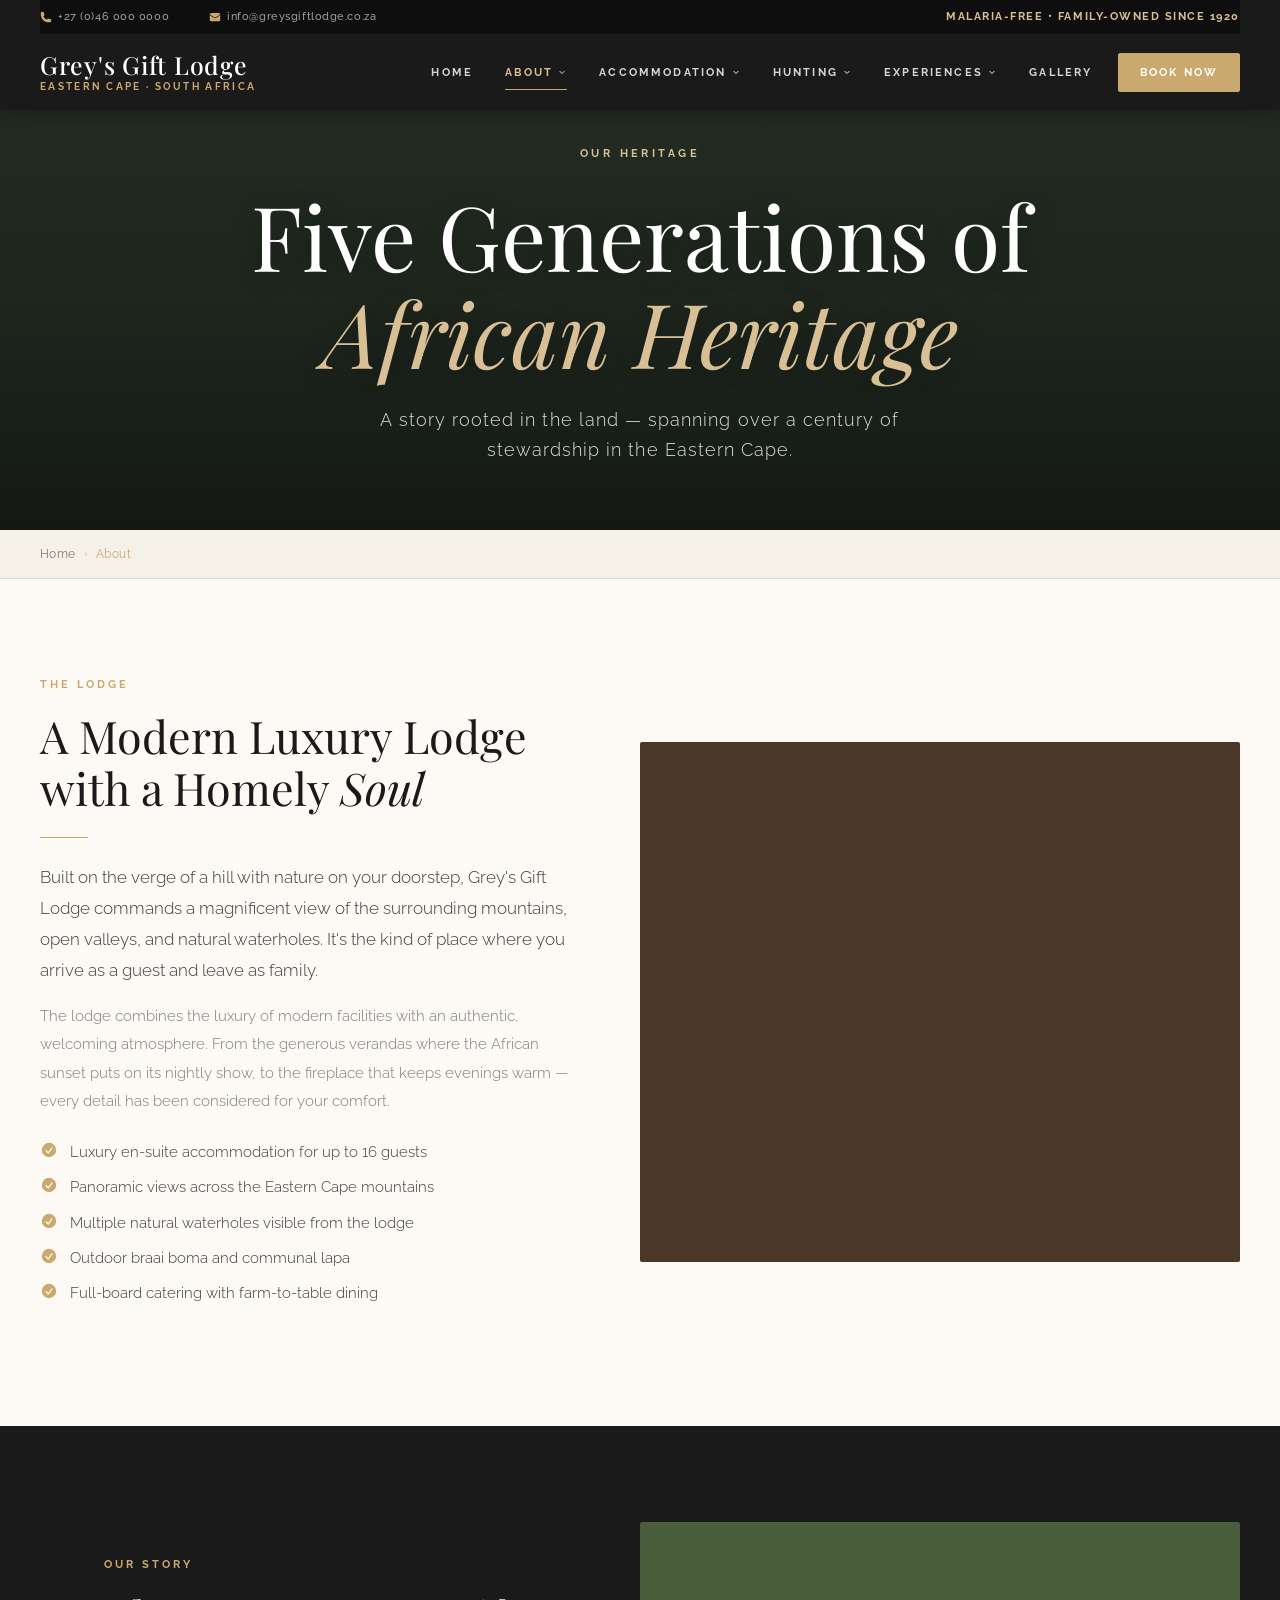
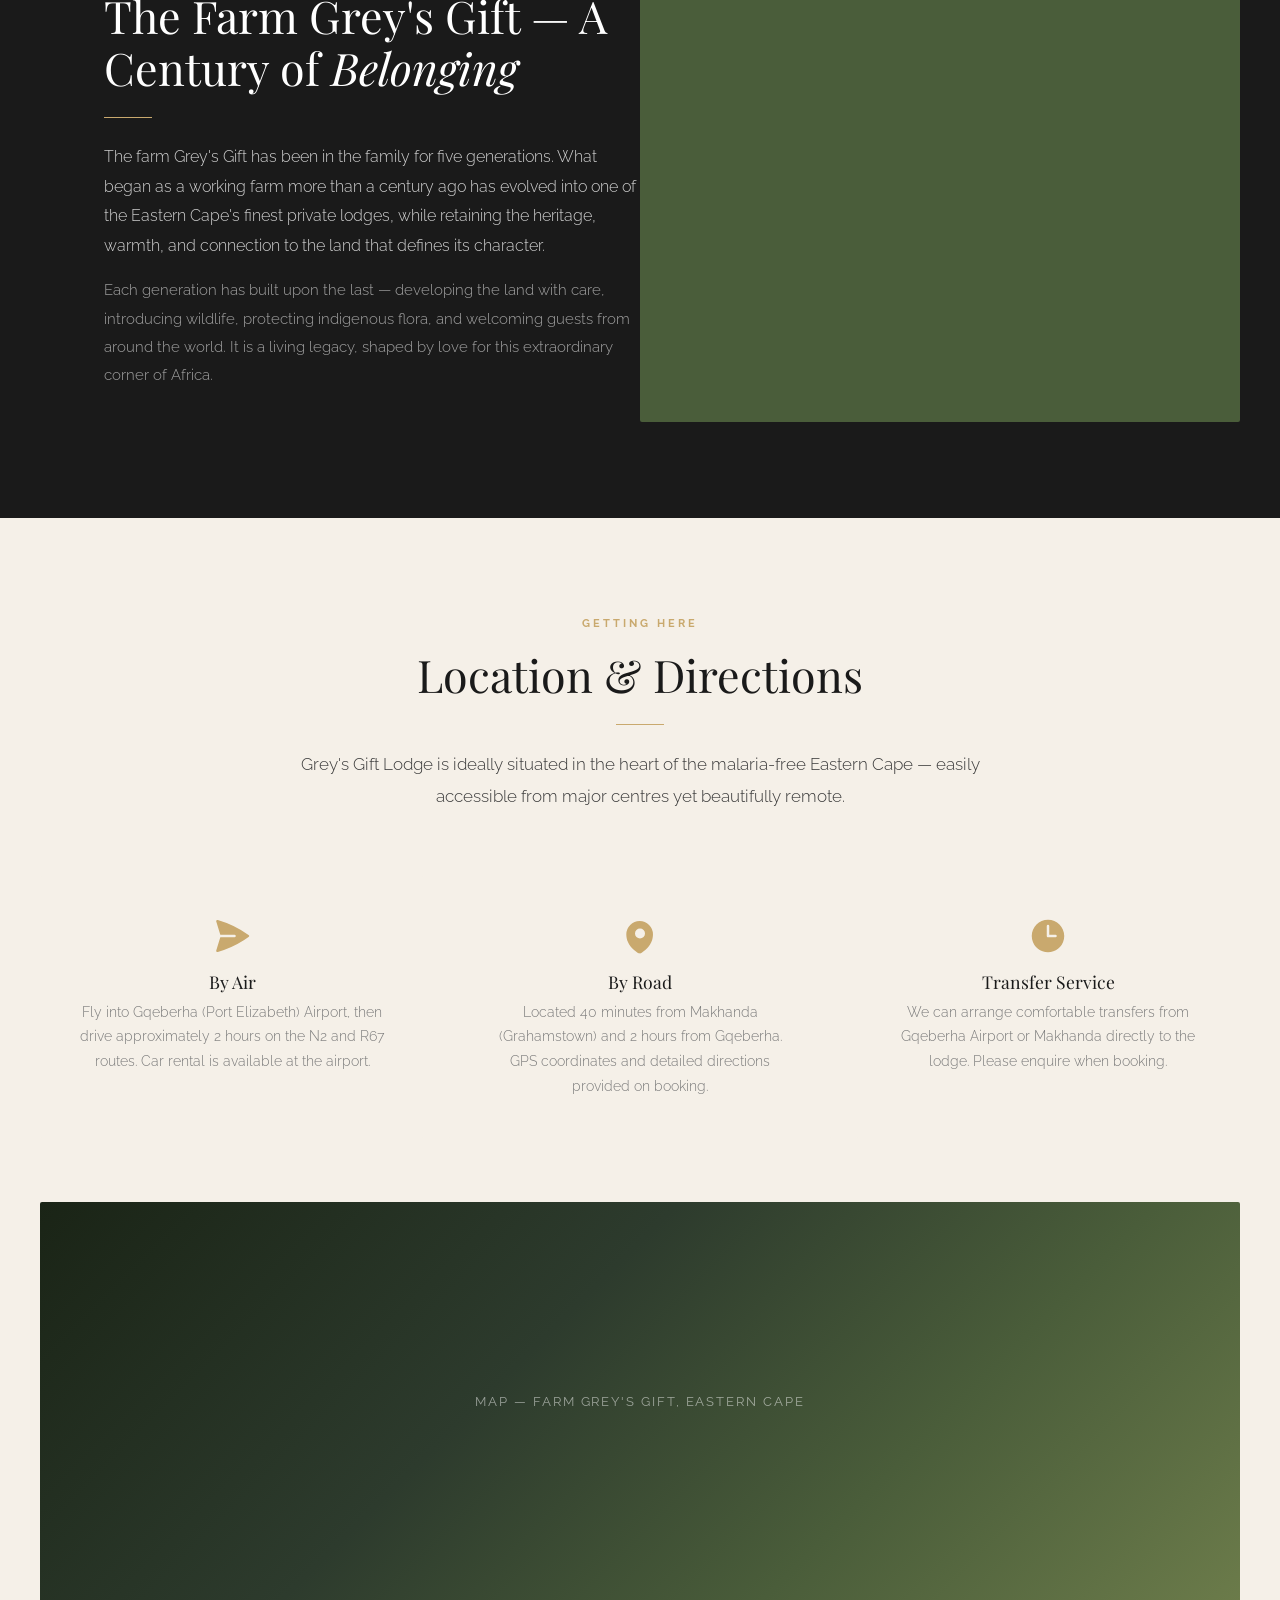
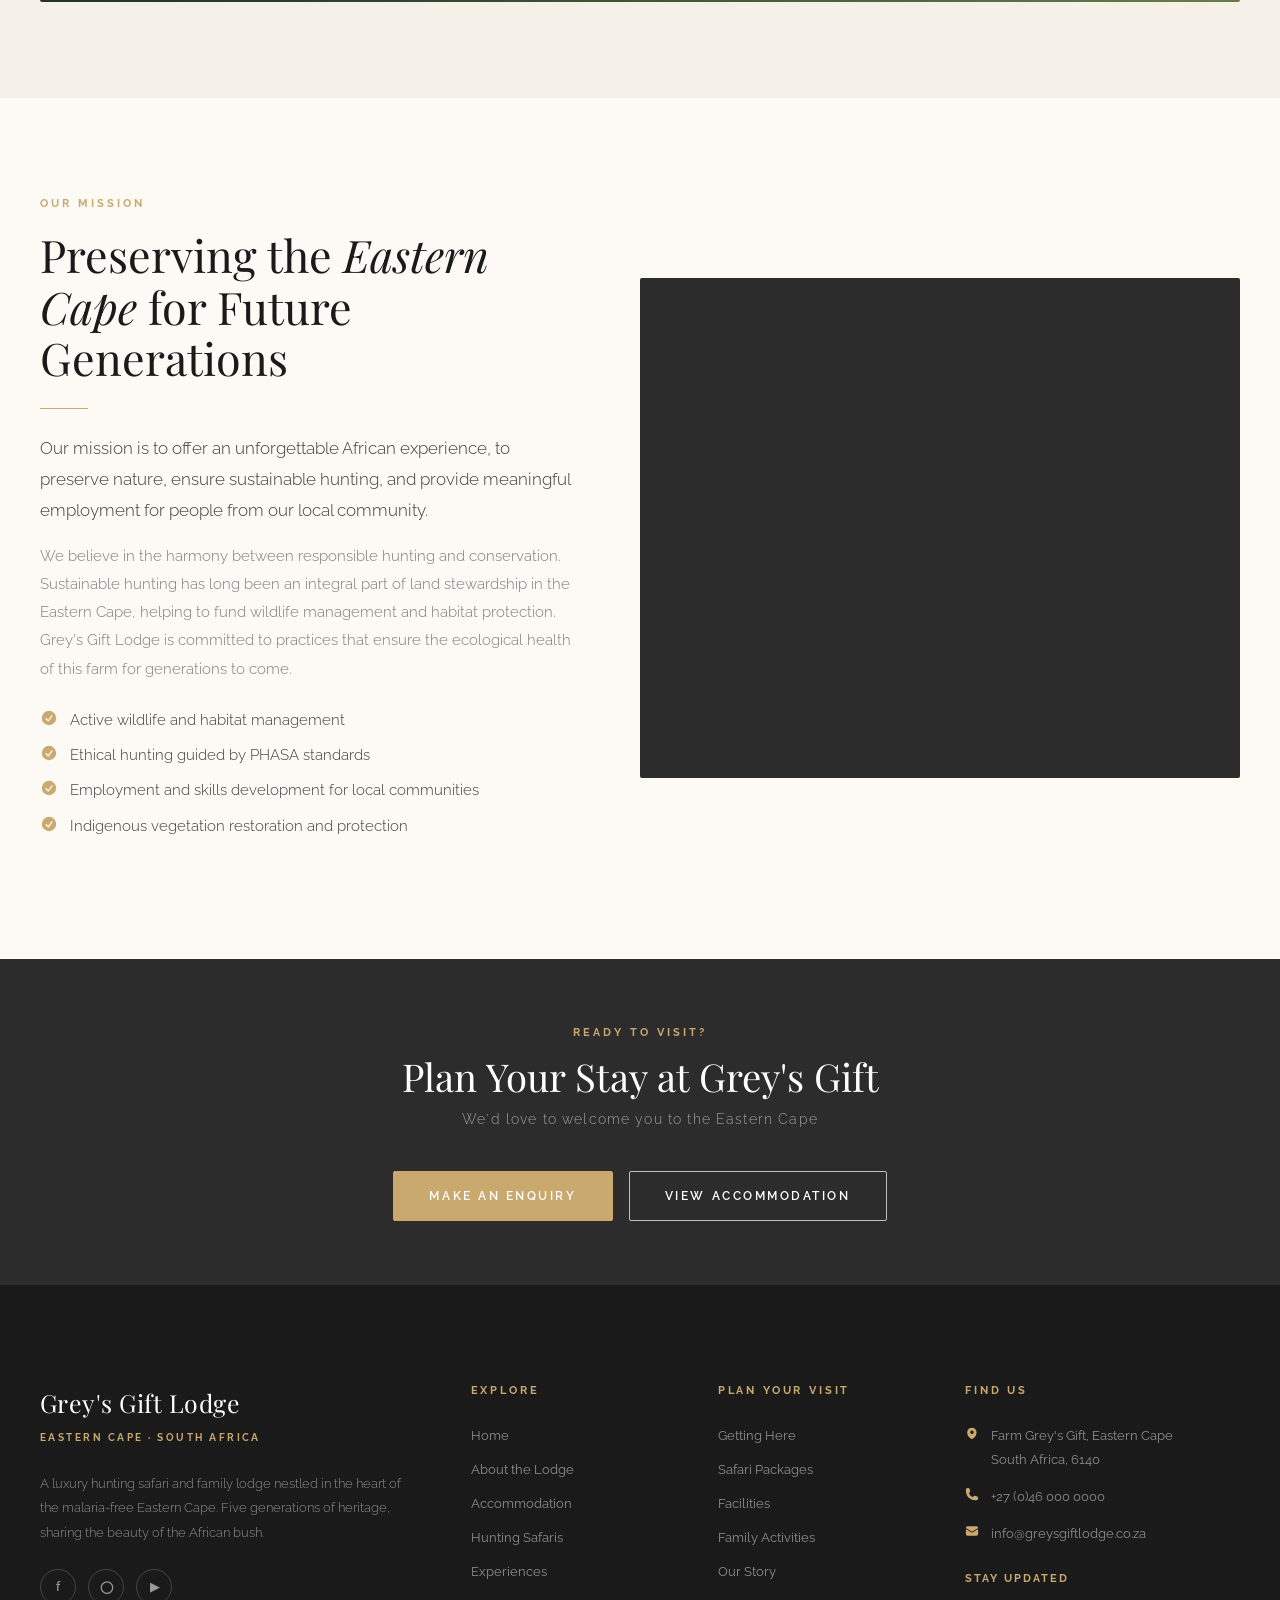
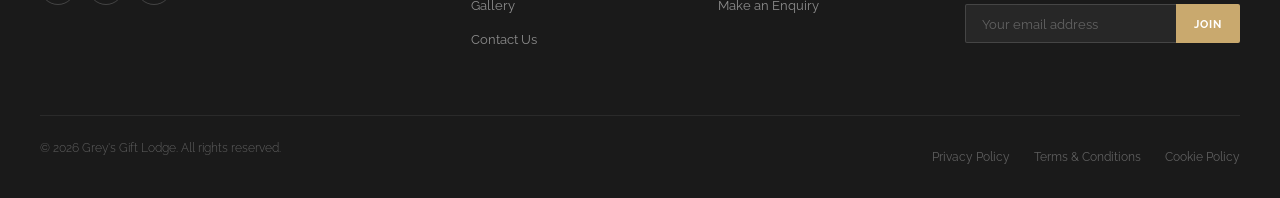
==== about.html @ cfd6aed4 "First commit" ====
<!DOCTYPE html>
<html lang="en">
<head>
  <meta charset="UTF-8" />
  <meta name="viewport" content="width=device-width, initial-scale=1.0" />
  <title>About — Grey's Gift Lodge | Eastern Cape, South Africa</title>
  <meta name="description" content="Discover the story of Grey's Gift Lodge — five generations of family heritage in the heart of the malaria-free Eastern Cape." />
  <link rel="stylesheet" href="css/style.css" />
  <link rel="stylesheet" href="css/navigation.css" />
</head>
<body>

  <header class="site-header site-header--solid" id="site-header">
    <div class="container">
      <div class="topbar">
        <div class="topbar__inner">
          <div class="topbar__left">
            <a href="tel:+27460000000" class="topbar__item">
              <svg xmlns="http://www.w3.org/2000/svg" viewBox="0 0 24 24" fill="currentColor"><path fill-rule="evenodd" d="M1.5 4.5a3 3 0 013-3h1.372c.86 0 1.61.586 1.819 1.42l1.105 4.423a1.875 1.875 0 01-.694 1.955l-1.293.97c-.135.101-.164.249-.126.352a11.285 11.285 0 006.697 6.697c.103.038.25.009.352-.126l.97-1.293a1.875 1.875 0 011.955-.694l4.423 1.105c.834.209 1.42.959 1.42 1.82V19.5a3 3 0 01-3 3h-2.25C8.552 22.5 1.5 15.448 1.5 6.75V4.5z" clip-rule="evenodd"/></svg>
              +27 (0)46 000 0000
            </a>
            <a href="mailto:info@greysgiftlodge.co.za" class="topbar__item">
              <svg xmlns="http://www.w3.org/2000/svg" viewBox="0 0 24 24" fill="currentColor"><path d="M1.5 8.67v8.58a3 3 0 003 3h15a3 3 0 003-3V8.67l-8.928 5.493a3 3 0 01-3.144 0L1.5 8.67z"/><path d="M22.5 6.908V6.75a3 3 0 00-3-3h-15a3 3 0 00-3 3v.158l9.714 5.978a1.5 1.5 0 001.572 0L22.5 6.908z"/></svg>
              info@greysgiftlodge.co.za
            </a>
          </div>
          <div class="topbar__right">Malaria-Free &bull; Family-Owned Since 1920</div>
        </div>
      </div>
      <div class="header-main">
        <a href="index.html" class="site-logo">
          <span class="site-logo__name">Grey's Gift Lodge</span>
          <span class="site-logo__tag">Eastern Cape · South Africa</span>
        </a>
        <nav class="primary-nav" aria-label="Main navigation">
          <div class="nav-item"><a href="index.html" class="nav-link">Home</a></div>
          <div class="nav-item nav-item--drop">
            <a href="about.html" class="nav-link is-active">About
              <svg class="nav-arrow" xmlns="http://www.w3.org/2000/svg" viewBox="0 0 20 20" fill="currentColor"><path fill-rule="evenodd" d="M5.22 8.22a.75.75 0 011.06 0L10 11.94l3.72-3.72a.75.75 0 111.06 1.06l-4.25 4.25a.75.75 0 01-1.06 0L5.22 9.28a.75.75 0 010-1.06z" clip-rule="evenodd"/></svg>
            </a>
            <div class="nav-drop">
              <a href="#the-lodge">The Lodge</a>
              <a href="#our-story">Our Story</a>
              <a href="#location">Location &amp; Getting Here</a>
              <a href="#mission">Our Mission</a>
            </div>
          </div>
          <div class="nav-item nav-item--drop">
            <a href="accommodation.html" class="nav-link">Accommodation
              <svg class="nav-arrow" xmlns="http://www.w3.org/2000/svg" viewBox="0 0 20 20" fill="currentColor"><path fill-rule="evenodd" d="M5.22 8.22a.75.75 0 011.06 0L10 11.94l3.72-3.72a.75.75 0 111.06 1.06l-4.25 4.25a.75.75 0 01-1.06 0L5.22 9.28a.75.75 0 010-1.06z" clip-rule="evenodd"/></svg>
            </a>
            <div class="nav-drop">
              <a href="accommodation.html#rooms">Lodge Rooms</a>
              <a href="accommodation.html#facilities">Facilities &amp; Amenities</a>
            </div>
          </div>
          <div class="nav-item nav-item--drop">
            <a href="hunting.html" class="nav-link">Hunting
              <svg class="nav-arrow" xmlns="http://www.w3.org/2000/svg" viewBox="0 0 20 20" fill="currentColor"><path fill-rule="evenodd" d="M5.22 8.22a.75.75 0 011.06 0L10 11.94l3.72-3.72a.75.75 0 111.06 1.06l-4.25 4.25a.75.75 0 01-1.06 0L5.22 9.28a.75.75 0 010-1.06z" clip-rule="evenodd"/></svg>
            </a>
            <div class="nav-drop">
              <a href="hunting.html#packages">Safari Packages</a>
              <a href="hunting.html#species">Game Species</a>
              <a href="hunting.html#ethics">Ethical Hunting</a>
            </div>
          </div>
          <div class="nav-item nav-item--drop">
            <a href="experiences.html" class="nav-link">Experiences
              <svg class="nav-arrow" xmlns="http://www.w3.org/2000/svg" viewBox="0 0 20 20" fill="currentColor"><path fill-rule="evenodd" d="M5.22 8.22a.75.75 0 011.06 0L10 11.94l3.72-3.72a.75.75 0 111.06 1.06l-4.25 4.25a.75.75 0 01-1.06 0L5.22 9.28a.75.75 0 010-1.06z" clip-rule="evenodd"/></svg>
            </a>
            <div class="nav-drop">
              <a href="experiences.html#wildlife">Nature &amp; Wildlife</a>
              <a href="experiences.html#family">Family Activities</a>
              <a href="experiences.html#photography">Photography</a>
              <a href="experiences.html#waterholes">Waterhole Watching</a>
            </div>
          </div>
          <div class="nav-item"><a href="gallery.html" class="nav-link">Gallery</a></div>
          <div class="nav-item"><a href="contact.html" class="nav-link nav-link--book">Book Now</a></div>
        </nav>
        <button class="menu-toggle" id="menu-toggle" aria-label="Open menu" aria-expanded="false" aria-controls="mobile-nav">
          <span class="menu-toggle__bar"></span>
          <span class="menu-toggle__bar"></span>
          <span class="menu-toggle__bar"></span>
        </button>
      </div>
    </div>
  </header>

  <div class="mobile-nav-backdrop" id="nav-backdrop" aria-hidden="true"></div>
  <nav class="mobile-nav" id="mobile-nav" aria-label="Mobile navigation">
    <div class="mobile-nav__item"><div class="mobile-nav__row"><a href="index.html" class="mobile-nav__link">Home</a></div></div>
    <div class="mobile-nav__item">
      <div class="mobile-nav__row"><a href="about.html" class="mobile-nav__link">About</a><button class="mobile-nav__expand" aria-label="Expand">+</button></div>
      <div class="mobile-nav__sub">
        <a href="#the-lodge" class="mobile-nav__sub-link">The Lodge</a>
        <a href="#our-story" class="mobile-nav__sub-link">Our Story</a>
        <a href="#location" class="mobile-nav__sub-link">Location &amp; Getting Here</a>
        <a href="#mission" class="mobile-nav__sub-link">Our Mission</a>
      </div>
    </div>
    <div class="mobile-nav__item">
      <div class="mobile-nav__row"><a href="accommodation.html" class="mobile-nav__link">Accommodation</a><button class="mobile-nav__expand" aria-label="Expand">+</button></div>
      <div class="mobile-nav__sub">
        <a href="accommodation.html#rooms" class="mobile-nav__sub-link">Lodge Rooms</a>
        <a href="accommodation.html#facilities" class="mobile-nav__sub-link">Facilities &amp; Amenities</a>
      </div>
    </div>
    <div class="mobile-nav__item">
      <div class="mobile-nav__row"><a href="hunting.html" class="mobile-nav__link">Hunting</a><button class="mobile-nav__expand" aria-label="Expand">+</button></div>
      <div class="mobile-nav__sub">
        <a href="hunting.html#packages" class="mobile-nav__sub-link">Safari Packages</a>
        <a href="hunting.html#species" class="mobile-nav__sub-link">Game Species</a>
      </div>
    </div>
    <div class="mobile-nav__item">
      <div class="mobile-nav__row"><a href="experiences.html" class="mobile-nav__link">Experiences</a><button class="mobile-nav__expand" aria-label="Expand">+</button></div>
      <div class="mobile-nav__sub">
        <a href="experiences.html#wildlife" class="mobile-nav__sub-link">Nature &amp; Wildlife</a>
        <a href="experiences.html#family" class="mobile-nav__sub-link">Family Activities</a>
        <a href="experiences.html#photography" class="mobile-nav__sub-link">Photography</a>
      </div>
    </div>
    <div class="mobile-nav__item"><div class="mobile-nav__row"><a href="gallery.html" class="mobile-nav__link">Gallery</a></div></div>
    <a href="contact.html" class="mobile-nav__book">Book Your Safari</a>
  </nav>

  <!-- ═══ PAGE HERO ═══ -->
  <div class="page-hero">
    <section class="hero hero-about hero--short" aria-label="About Grey's Gift Lodge">
      <div class="hero__bg"></div>
      <div class="hero__overlay"></div>
      <div class="hero__content">
        <span class="hero__label">Our Heritage</span>
        <h1 class="hero__title">Five Generations of<br><em>African Heritage</em></h1>
        <p class="hero__subtitle">A story rooted in the land — spanning over a century of stewardship in the Eastern Cape.</p>
      </div>
    </section>
  </div>

  <!-- Breadcrumb -->
  <div class="breadcrumb">
    <div class="container">
      <ol class="breadcrumb__list">
        <li class="breadcrumb__item"><a href="index.html">Home</a></li>
        <li class="breadcrumb__sep">›</li>
        <li class="breadcrumb__item breadcrumb__item--current">About</li>
      </ol>
    </div>
  </div>

  <!-- ═══ THE LODGE ═══ -->
  <section class="section" id="the-lodge">
    <div class="container">
      <div class="split" style="gap:0;align-items:center;">
        <div style="padding-right:var(--space-xl);">
          <span class="section__label">The Lodge</span>
          <h2 class="section__title">A Modern Luxury Lodge with a Homely <em style="font-style:italic;">Soul</em></h2>
          <div class="section__divider"></div>
          <p class="section__intro">
            Built on the verge of a hill with nature on your doorstep, Grey's Gift Lodge commands a magnificent view of the surrounding mountains, open valleys, and natural waterholes. It's the kind of place where you arrive as a guest and leave as family.
          </p>
          <p style="font-size:0.95rem;font-weight:300;line-height:1.85;color:var(--color-text-light);margin-top:1rem;">
            The lodge combines the luxury of modern facilities with an authentic, welcoming atmosphere. From the generous verandas where the African sunset puts on its nightly show, to the fireplace that keeps evenings warm — every detail has been considered for your comfort.
          </p>
          <ul class="check-list" style="margin-top:1.5rem;">
            <li>Luxury en-suite accommodation for up to 16 guests</li>
            <li>Panoramic views across the Eastern Cape mountains</li>
            <li>Multiple natural waterholes visible from the lodge</li>
            <li>Outdoor braai boma and communal lapa</li>
            <li>Full-board catering with farm-to-table dining</li>
          </ul>
        </div>
        <div>
          <div class="img-ph--brown" style="height:520px;border-radius:2px;"></div>
        </div>
      </div>
    </div>
  </section>

  <!-- ═══ OUR STORY ═══ -->
  <section class="section section--dark" id="our-story">
    <div class="container">
      <div class="split split--reverse" style="align-items:center;">
        <div>
          <div class="img-ph" style="height:500px;border-radius:2px;"></div>
        </div>
        <div style="padding-left:var(--space-xl);">
          <span class="section__label">Our Story</span>
          <h2 class="section__title" style="color:#fff;">The Farm Grey's Gift — A Century of <em style="font-style:italic;">Belonging</em></h2>
          <div class="section__divider"></div>
          <p style="font-size:1rem;font-weight:300;line-height:1.85;color:rgba(255,255,255,0.8);">
            The farm Grey's Gift has been in the family for five generations. What began as a working farm more than a century ago has evolved into one of the Eastern Cape's finest private lodges, while retaining the heritage, warmth, and connection to the land that defines its character.
          </p>
          <p style="font-size:0.95rem;font-weight:300;line-height:1.85;color:rgba(255,255,255,0.6);margin-top:1rem;">
            Each generation has built upon the last — developing the land with care, introducing wildlife, protecting indigenous flora, and welcoming guests from around the world. It is a living legacy, shaped by love for this extraordinary corner of Africa.
          </p>
        </div>
      </div>
    </div>
  </section>

  <!-- ═══ LOCATION ═══ -->
  <section class="section section--cream" id="location">
    <div class="container">
      <div style="text-align:center;margin-bottom:var(--space-xl);">
        <span class="section__label">Getting Here</span>
        <h2 class="section__title section__title--center">Location &amp; Directions</h2>
        <div class="section__divider section__divider--center"></div>
        <p class="section__intro section__intro--center">
          Grey's Gift Lodge is ideally situated in the heart of the malaria-free Eastern Cape — easily accessible from major centres yet beautifully remote.
        </p>
      </div>

      <div class="info-cards" style="grid-template-columns:repeat(3,1fr);">
        <div class="info-card">
          <div class="info-card__icon">
            <svg xmlns="http://www.w3.org/2000/svg" viewBox="0 0 24 24" fill="currentColor"><path d="M3.478 2.405a.75.75 0 00-.926.94l2.432 7.905H13.5a.75.75 0 010 1.5H4.984l-2.432 7.905a.75.75 0 00.926.94 60.519 60.519 0 0018.445-8.986.75.75 0 000-1.218A60.517 60.517 0 003.478 2.405z"/></svg>
          </div>
          <h3 class="info-card__title">By Air</h3>
          <p class="info-card__text">Fly into Gqeberha (Port Elizabeth) Airport, then drive approximately 2 hours on the N2 and R67 routes. Car rental is available at the airport.</p>
        </div>
        <div class="info-card">
          <div class="info-card__icon">
            <svg xmlns="http://www.w3.org/2000/svg" viewBox="0 0 24 24" fill="currentColor"><path fill-rule="evenodd" d="M11.54 22.351l.07.04.028.016a.76.76 0 00.723 0l.028-.015.071-.041a16.975 16.975 0 001.144-.742 19.58 19.58 0 002.683-2.282c1.944-2.013 3.5-4.661 3.5-8.327a8 8 0 10-16 0c0 3.666 1.556 6.314 3.5 8.327a19.58 19.58 0 002.683 2.282 16.975 16.975 0 001.144.742zM12 13.5a3 3 0 100-6 3 3 0 000 6z" clip-rule="evenodd"/></svg>
          </div>
          <h3 class="info-card__title">By Road</h3>
          <p class="info-card__text">Located 40 minutes from Makhanda (Grahamstown) and 2 hours from Gqeberha. GPS coordinates and detailed directions provided on booking.</p>
        </div>
        <div class="info-card">
          <div class="info-card__icon">
            <svg xmlns="http://www.w3.org/2000/svg" viewBox="0 0 24 24" fill="currentColor"><path fill-rule="evenodd" d="M12 2.25c-5.385 0-9.75 4.365-9.75 9.75s4.365 9.75 9.75 9.75 9.75-4.365 9.75-9.75S17.385 2.25 12 2.25zM12.75 6a.75.75 0 00-1.5 0v6c0 .414.336.75.75.75h4.5a.75.75 0 000-1.5h-3.75V6z" clip-rule="evenodd"/></svg>
          </div>
          <h3 class="info-card__title">Transfer Service</h3>
          <p class="info-card__text">We can arrange comfortable transfers from Gqeberha Airport or Makhanda directly to the lodge. Please enquire when booking.</p>
        </div>
      </div>

      <div class="map-placeholder" style="margin-top:var(--space-xl);">
        <span>Map — Farm Grey's Gift, Eastern Cape</span>
      </div>
    </div>
  </section>

  <!-- ═══ MISSION ═══ -->
  <section class="section" id="mission">
    <div class="container">
      <div class="split" style="align-items:center;">
        <div style="padding-right:var(--space-xl);">
          <span class="section__label">Our Mission</span>
          <h2 class="section__title">Preserving the <em style="font-style:italic;">Eastern Cape</em> for Future Generations</h2>
          <div class="section__divider"></div>
          <p class="section__intro">
            Our mission is to offer an unforgettable African experience, to preserve nature, ensure sustainable hunting, and provide meaningful employment for people from our local community.
          </p>
          <p style="font-size:0.95rem;line-height:1.85;color:var(--color-text-light);margin-top:1rem;">
            We believe in the harmony between responsible hunting and conservation. Sustainable hunting has long been an integral part of land stewardship in the Eastern Cape, helping to fund wildlife management and habitat protection. Grey's Gift Lodge is committed to practices that ensure the ecological health of this farm for generations to come.
          </p>
          <ul class="check-list" style="margin-top:1.5rem;">
            <li>Active wildlife and habitat management</li>
            <li>Ethical hunting guided by PHASA standards</li>
            <li>Employment and skills development for local communities</li>
            <li>Indigenous vegetation restoration and protection</li>
          </ul>
        </div>
        <div>
          <div class="img-ph--dark" style="height:500px;border-radius:2px;"></div>
        </div>
      </div>
    </div>
  </section>

  <!-- ═══ BOOKING CTA ═══ -->
  <div class="booking-banner">
    <div class="container">
      <span class="booking-banner__label">Ready to Visit?</span>
      <h2 class="booking-banner__title">Plan Your Stay at Grey's Gift</h2>
      <p class="booking-banner__sub">We'd love to welcome you to the Eastern Cape</p>
      <div style="margin-top:2rem;display:flex;gap:1rem;justify-content:center;flex-wrap:wrap;">
        <a href="contact.html" class="btn btn--primary">Make an Enquiry</a>
        <a href="accommodation.html" class="btn btn--outline">View Accommodation</a>
      </div>
    </div>
  </div>

  <!-- ═══ FOOTER ═══ -->
  <footer class="footer">
    <div class="container">
      <div class="footer__grid">
        <div>
          <span class="footer__logo-name">Grey's Gift Lodge</span>
          <span class="footer__logo-tag">Eastern Cape · South Africa</span>
          <p class="footer__desc">A luxury hunting safari and family lodge nestled in the heart of the malaria-free Eastern Cape. Five generations of heritage, sharing the beauty of the African bush.</p>
          <div class="footer__social">
            <a href="https://www.facebook.com/greysgiftlodge/" class="footer__social-btn" aria-label="Facebook" target="_blank" rel="noopener noreferrer">f</a>
            <a href="https://www.instagram.com/greysgiftlodge/" class="footer__social-btn" aria-label="Instagram" target="_blank" rel="noopener noreferrer">&#9711;</a>
            <a href="https://www.youtube.com/channel/UCYD1MvRiYoMQzRl5iA0lKMA" class="footer__social-btn" aria-label="YouTube" target="_blank" rel="noopener noreferrer">&#9654;</a>
          </div>
        </div>
        <div>
          <span class="footer__col-title">Explore</span>
          <div class="footer__links">
            <a href="index.html">Home</a>
            <a href="about.html">About the Lodge</a>
            <a href="accommodation.html">Accommodation</a>
            <a href="hunting.html">Hunting Safaris</a>
            <a href="experiences.html">Experiences</a>
            <a href="gallery.html">Gallery</a>
            <a href="contact.html">Contact Us</a>
          </div>
        </div>
        <div>
          <span class="footer__col-title">Plan Your Visit</span>
          <div class="footer__links">
            <a href="#location">Getting Here</a>
            <a href="hunting.html#packages">Safari Packages</a>
            <a href="accommodation.html#facilities">Facilities</a>
            <a href="experiences.html#family">Family Activities</a>
            <a href="#our-story">Our Story</a>
            <a href="contact.html">Make an Enquiry</a>
          </div>
        </div>
        <div>
          <span class="footer__col-title">Find Us</span>
          <div class="footer__contact-row">
            <svg xmlns="http://www.w3.org/2000/svg" viewBox="0 0 24 24" fill="currentColor"><path fill-rule="evenodd" d="M11.54 22.351l.07.04.028.016a.76.76 0 00.723 0l.028-.015.071-.041a16.975 16.975 0 001.144-.742 19.58 19.58 0 002.683-2.282c1.944-2.013 3.5-4.661 3.5-8.327a8 8 0 10-16 0c0 3.666 1.556 6.314 3.5 8.327a19.58 19.58 0 002.683 2.282 16.975 16.975 0 001.144.742zM12 13.5a3 3 0 100-6 3 3 0 000 6z" clip-rule="evenodd"/></svg>
            <span>Farm Grey's Gift, Eastern Cape<br>South Africa, 6140</span>
          </div>
          <div class="footer__contact-row">
            <svg xmlns="http://www.w3.org/2000/svg" viewBox="0 0 24 24" fill="currentColor"><path fill-rule="evenodd" d="M1.5 4.5a3 3 0 013-3h1.372c.86 0 1.61.586 1.819 1.42l1.105 4.423a1.875 1.875 0 01-.694 1.955l-1.293.97c-.135.101-.164.249-.126.352a11.285 11.285 0 006.697 6.697c.103.038.25.009.352-.126l.97-1.293a1.875 1.875 0 011.955-.694l4.423 1.105c.834.209 1.42.959 1.42 1.82V19.5a3 3 0 01-3 3h-2.25C8.552 22.5 1.5 15.448 1.5 6.75V4.5z" clip-rule="evenodd"/></svg>
            <a href="tel:+27460000000">+27 (0)46 000 0000</a>
          </div>
          <div class="footer__contact-row">
            <svg xmlns="http://www.w3.org/2000/svg" viewBox="0 0 24 24" fill="currentColor"><path d="M1.5 8.67v8.58a3 3 0 003 3h15a3 3 0 003-3V8.67l-8.928 5.493a3 3 0 01-3.144 0L1.5 8.67z"/><path d="M22.5 6.908V6.75a3 3 0 00-3-3h-15a3 3 0 00-3 3v.158l9.714 5.978a1.5 1.5 0 001.572 0L22.5 6.908z"/></svg>
            <a href="mailto:info@greysgiftlodge.co.za">info@greysgiftlodge.co.za</a>
          </div>
          <span style="font-size:0.68rem;font-weight:700;letter-spacing:0.18em;text-transform:uppercase;color:var(--color-gold);display:block;margin-top:1.5rem;margin-bottom:0.5rem;">Stay Updated</span>
          <form class="footer__newsletter-form">
            <input type="email" class="footer__nl-input" placeholder="Your email address" aria-label="Newsletter email" />
            <button type="submit" class="footer__nl-btn">Join</button>
          </form>
        </div>
      </div>
      <div class="footer__bottom">
        <p class="footer__copy">&copy; 2026 Grey's Gift Lodge. All rights reserved.</p>
        <div class="footer__legal">
          <a href="#">Privacy Policy</a>
          <a href="#">Terms &amp; Conditions</a>
          <a href="#">Cookie Policy</a>
        </div>
      </div>
    </div>
  </footer>

  <script src="js/main.js"></script>
</body>
</html>
---- css/style.css ----
/* ============================================================
   GREY'S GIFT LODGE — Main Stylesheet
   Aesthetic inspired by Shamwari Private Game Reserve
   ============================================================ */

@import url('https://fonts.googleapis.com/css2?family=Playfair+Display:ital,wght@0,400;0,500;0,600;0,700;1,400;1,500&family=Raleway:wght@300;400;500;600;700&display=swap');

/* ── CSS Variables ─────────────────────────────────────────── */
:root {
  /* Colour Palette */
  --color-dark:          #1A1A1A;
  --color-charcoal:      #2C2C2C;
  --color-gold:          #C9A96E;
  --color-gold-light:    #D9BF96;
  --color-gold-dark:     #A0804A;
  --color-cream:         #F5F0E8;
  --color-warm-white:    #FDFAF6;
  --color-brown:         #4A3728;
  --color-brown-light:   #7A6552;
  --color-text:          #3A3A3A;
  --color-text-light:    #7A7A7A;
  --color-text-muted:    #ABABAB;
  --color-border:        #E0D8CE;
  --color-border-dark:   #C8BDB0;
  --color-green-dark:    #2D3B2D;
  --color-green-mid:     #4A5D3A;

  /* Typography */
  --font-heading: 'Playfair Display', Georgia, 'Times New Roman', serif;
  --font-body:    'Raleway', 'Helvetica Neue', Arial, sans-serif;

  /* Spacing */
  --space-xs:  0.5rem;
  --space-sm:  1rem;
  --space-md:  1.5rem;
  --space-lg:  2.5rem;
  --space-xl:  4rem;
  --space-2xl: 6rem;
  --space-3xl: 9rem;

  /* Layout */
  --container-max:    1320px;
  --container-narrow: 860px;

  /* Effects */
  --transition:      all 0.3s ease;
  --transition-slow: all 0.55s ease;
  --shadow-sm:       0 2px 10px rgba(0,0,0,0.05);
  --shadow:          0 4px 22px rgba(0,0,0,0.09);
  --shadow-lg:       0 8px 40px rgba(0,0,0,0.13);
  --shadow-hover:    0 14px 55px rgba(0,0,0,0.18);
  --radius:          2px;
}

/* ── Reset & Base ───────────────────────────────────────────── */
*, *::before, *::after { box-sizing: border-box; margin: 0; padding: 0; }

html { scroll-behavior: smooth; font-size: 16px; }

body {
  font-family: var(--font-body);
  color: var(--color-text);
  background-color: var(--color-warm-white);
  line-height: 1.75;
  overflow-x: hidden;
}

h1, h2, h3, h4, h5, h6 {
  font-family: var(--font-heading);
  color: var(--color-dark);
  line-height: 1.15;
  font-weight: 400;
}

h1 { font-size: clamp(2.2rem, 5vw, 4rem); }
h2 { font-size: clamp(1.8rem, 3.5vw, 2.8rem); }
h3 { font-size: clamp(1.25rem, 2.5vw, 1.75rem); }
h4 { font-size: 1.15rem; }

p { margin-bottom: var(--space-sm); color: var(--color-text); font-weight: 300; }
p:last-child { margin-bottom: 0; }

a { color: inherit; text-decoration: none; transition: var(--transition); }
img { max-width: 100%; height: auto; display: block; }
ul, ol { list-style: none; }
button { font-family: var(--font-body); }

/* ── Layout Utilities ───────────────────────────────────────── */
.container {
  max-width: var(--container-max);
  margin: 0 auto;
  padding: 0 var(--space-lg);
}

.container--narrow {
  max-width: var(--container-narrow);
  margin: 0 auto;
  padding: 0 var(--space-lg);
}

.section {
  padding: var(--space-2xl) 0;
}

.section--dark {
  background-color: var(--color-dark);
}
.section--dark h1,
.section--dark h2,
.section--dark h3,
.section--dark h4 { color: #fff; }
.section--dark p { color: rgba(255,255,255,0.75); }

.section--cream {
  background-color: var(--color-cream);
}

.section--charcoal {
  background-color: var(--color-charcoal);
}
.section--charcoal h1,
.section--charcoal h2,
.section--charcoal h3 { color: #fff; }
.section--charcoal p { color: rgba(255,255,255,0.75); }

/* ── Section Typography ─────────────────────────────────────── */
.section__label {
  font-family: var(--font-body);
  font-size: 0.68rem;
  font-weight: 700;
  letter-spacing: 0.28em;
  text-transform: uppercase;
  color: var(--color-gold);
  display: block;
  margin-bottom: var(--space-sm);
}

.section__title {
  font-family: var(--font-heading);
  font-size: clamp(1.8rem, 3.5vw, 2.8rem);
  margin-bottom: var(--space-md);
}

.section__title--center { text-align: center; }

.section__divider {
  width: 48px;
  height: 1px;
  background: var(--color-gold);
  display: block;
  margin: var(--space-md) 0;
}

.section__divider--center {
  margin: var(--space-md) auto;
}

.section__intro {
  font-size: 1.05rem;
  line-height: 1.85;
  max-width: 680px;
  font-weight: 300;
}

.section__intro--center {
  text-align: center;
  margin: 0 auto;
}

/* ── Buttons ────────────────────────────────────────────────── */
.btn {
  display: inline-block;
  padding: 0.875rem 2.2rem;
  font-family: var(--font-body);
  font-size: 0.72rem;
  font-weight: 600;
  letter-spacing: 0.22em;
  text-transform: uppercase;
  border: 1px solid transparent;
  cursor: pointer;
  transition: var(--transition);
  text-decoration: none;
  border-radius: var(--radius);
  white-space: nowrap;
}

.btn--primary {
  background-color: var(--color-gold);
  color: #fff;
  border-color: var(--color-gold);
}
.btn--primary:hover {
  background-color: var(--color-gold-dark);
  border-color: var(--color-gold-dark);
  transform: translateY(-1px);
  box-shadow: var(--shadow);
}

.btn--outline {
  background-color: transparent;
  color: #fff;
  border-color: rgba(255,255,255,0.7);
}
.btn--outline:hover {
  background-color: #fff;
  color: var(--color-dark);
  border-color: #fff;
}

.btn--outline-dark {
  background-color: transparent;
  color: var(--color-dark);
  border-color: var(--color-dark);
}
.btn--outline-dark:hover {
  background-color: var(--color-dark);
  color: #fff;
}

.btn--gold-outline {
  background-color: transparent;
  color: var(--color-gold);
  border-color: var(--color-gold);
}
.btn--gold-outline:hover {
  background-color: var(--color-gold);
  color: #fff;
}

/* ── Hero Sections ──────────────────────────────────────────── */
.hero {
  position: relative;
  min-height: 100vh;
  display: flex;
  align-items: center;
  justify-content: center;
  overflow: hidden;
}

.hero--medium { min-height: 65vh; }
.hero--short  { min-height: 48vh; }

.hero__bg {
  position: absolute;
  inset: 0;
  background-size: cover;
  background-position: center;
  background-attachment: fixed;
  z-index: 0;
  transition: transform 6s ease;
}

.hero:hover .hero__bg { transform: scale(1.02); }

.hero__overlay {
  position: absolute;
  inset: 0;
  background: linear-gradient(
    to bottom,
    rgba(8, 8, 8, 0.28) 0%,
    rgba(8, 8, 8, 0.42) 50%,
    rgba(8, 8, 8, 0.68) 100%
  );
  z-index: 1;
}

.hero__content {
  position: relative;
  z-index: 2;
  text-align: center;
  color: #fff;
  padding: var(--space-xl) var(--space-lg);
  max-width: 960px;
}

.hero__label {
  font-size: 0.68rem;
  font-weight: 700;
  letter-spacing: 0.32em;
  text-transform: uppercase;
  color: var(--color-gold-light);
  display: block;
  margin-bottom: var(--space-md);
}

.hero__title {
  font-family: var(--font-heading);
  font-size: clamp(2.6rem, 7vw, 5.8rem);
  font-weight: 400;
  color: #fff;
  line-height: 1.08;
  margin-bottom: var(--space-md);
  text-shadow: 0 2px 24px rgba(0,0,0,0.28);
}

.hero__title em {
  font-style: italic;
  color: var(--color-gold-light);
}

.hero__subtitle {
  font-size: clamp(0.9rem, 1.5vw, 1.1rem);
  font-weight: 300;
  color: rgba(255,255,255,0.88);
  letter-spacing: 0.06em;
  margin-bottom: var(--space-lg);
  max-width: 600px;
  margin-left: auto;
  margin-right: auto;
}

.hero__actions {
  display: flex;
  gap: var(--space-sm);
  justify-content: center;
  flex-wrap: wrap;
}

.hero__scroll {
  position: absolute;
  bottom: 2.5rem;
  left: 50%;
  transform: translateX(-50%);
  z-index: 2;
  display: flex;
  flex-direction: column;
  align-items: center;
  gap: 0.6rem;
  color: rgba(255,255,255,0.5);
  font-size: 0.62rem;
  font-weight: 600;
  letter-spacing: 0.25em;
  text-transform: uppercase;
}

.hero__scroll-line {
  width: 1px;
  height: 55px;
  background: linear-gradient(to bottom, rgba(255,255,255,0.5), rgba(255,255,255,0));
  animation: scrollPulse 2.2s infinite;
}

@keyframes scrollPulse {
  0%, 100% { opacity: 0.3; }
  50% { opacity: 0.9; }
}

/* ── Hero Backgrounds — Picsum Photos (free, seeded, consistent) */
.hero-home .hero__bg {
  background-image: url('https://picsum.photos/seed/gg-home/1920/1080');
  background-color: #2D3B2D;
}
.hero-about .hero__bg {
  background-image: url('https://picsum.photos/seed/gg-about/1920/1080');
  background-color: #2D3B2D;
}
.hero-accommodation .hero__bg {
  background-image: url('https://picsum.photos/seed/gg-rooms/1920/1080');
  background-color: #4A3728;
}
.hero-hunting .hero__bg {
  background-image: url('https://picsum.photos/seed/gg-hunt/1920/1080');
  background-color: #3B2A18;
}
.hero-experiences .hero__bg {
  background-image: url('https://picsum.photos/seed/gg-exp/1920/1080');
  background-color: #2A4020;
}
.hero-gallery .hero__bg {
  background-image: url('https://picsum.photos/seed/gg-gallery/1920/1080');
  background-color: #402C1A;
}
.hero-contact .hero__bg {
  background-image: url('https://picsum.photos/seed/gg-contact/1920/1080');
  background-color: #2D3B2D;
}

/* ── Image Placeholder Utility — Picsum Photos ──────────────── */
.img-ph {
  width: 100%; height: 100%;
  background-image: url('https://picsum.photos/seed/gg-ph1/800/600');
  background-size: cover;
  background-position: center;
  background-color: #4A5D3A;
}
.img-ph--brown {
  background-image: url('https://picsum.photos/seed/gg-ph2/800/600');
  background-size: cover;
  background-position: center;
  background-color: #4A3728;
}
.img-ph--warm {
  background-image: url('https://picsum.photos/seed/gg-ph3/800/600');
  background-size: cover;
  background-position: center;
  background-color: #6B5030;
}
.img-ph--dark {
  background-image: url('https://picsum.photos/seed/gg-ph4/800/600');
  background-size: cover;
  background-position: center;
  background-color: #2C2C2C;
}
.img-ph--dawn {
  background-image: url('https://picsum.photos/seed/gg-ph5/800/600');
  background-size: cover;
  background-position: center;
  background-color: #7A4820;
}

/* ── Split Section ───────────────────────────────────────────── */
.split {
  display: grid;
  grid-template-columns: 1fr 1fr;
}

.split--reverse { direction: rtl; }
.split--reverse > * { direction: ltr; }

.split__visual {
  position: relative;
  overflow: hidden;
  min-height: 500px;
}

.split__visual img,
.split__visual .img-ph {
  width: 100%;
  height: 100%;
  object-fit: cover;
  transition: transform 0.65s ease;
}

.split__visual:hover img,
.split__visual:hover .img-ph { transform: scale(1.04); }

.split__body {
  display: flex;
  flex-direction: column;
  justify-content: center;
  padding: var(--space-2xl) var(--space-xl);
}

/* ── Cards ───────────────────────────────────────────────────── */
.cards {
  display: grid;
  grid-template-columns: repeat(auto-fit, minmax(280px, 1fr));
  gap: var(--space-md);
  margin-top: var(--space-xl);
}

.cards--3 { grid-template-columns: repeat(3, 1fr); }
.cards--4 { grid-template-columns: repeat(4, 1fr); }

.card {
  background: #fff;
  overflow: hidden;
  box-shadow: var(--shadow-sm);
  transition: var(--transition);
  border-radius: var(--radius);
}

.card:hover {
  box-shadow: var(--shadow-hover);
  transform: translateY(-5px);
}

.card__visual {
  aspect-ratio: 4 / 3;
  overflow: hidden;
  position: relative;
}

.card__visual img,
.card__visual .img-ph {
  width: 100%; height: 100%;
  object-fit: cover;
  transition: transform 0.5s ease;
}

.card:hover .card__visual img,
.card:hover .card__visual .img-ph { transform: scale(1.06); }

.card__body { padding: 1.5rem 1.8rem; }

.card__label {
  font-size: 0.64rem;
  font-weight: 700;
  letter-spacing: 0.22em;
  text-transform: uppercase;
  color: var(--color-gold);
  display: block;
  margin-bottom: 0.4rem;
}

.card__title {
  font-family: var(--font-heading);
  font-size: 1.3rem;
  margin-bottom: 0.5rem;
  color: var(--color-dark);
}

.card__text {
  font-size: 0.88rem;
  color: var(--color-text-light);
  line-height: 1.7;
  margin-bottom: var(--space-sm);
}

.card__link {
  font-size: 0.72rem;
  font-weight: 700;
  letter-spacing: 0.1em;
  text-transform: uppercase;
  color: var(--color-gold);
  display: inline-flex;
  align-items: center;
  gap: 0.35rem;
}

.card__link::after { content: '→'; transition: transform 0.2s; }
.card:hover .card__link::after { transform: translateX(4px); }

/* ── Highlights Bar ──────────────────────────────────────────── */
.highlights {
  display: grid;
  grid-template-columns: repeat(4, 1fr);
}

.highlight {
  padding: var(--space-xl) var(--space-lg);
  border-right: 1px solid var(--color-border);
  text-align: center;
}

.highlight:last-child { border-right: none; }

.highlight__icon {
  width: 44px;
  height: 44px;
  margin: 0 auto var(--space-sm);
  color: var(--color-gold);
}

.highlight__title {
  font-family: var(--font-heading);
  font-size: 1.1rem;
  margin-bottom: 0.4rem;
}

.highlight__text {
  font-size: 0.84rem;
  color: var(--color-text-light);
  line-height: 1.7;
  margin: 0;
}

/* ── Stats Bar ───────────────────────────────────────────────── */
.stats-bar {
  background: var(--color-dark);
  padding: var(--space-xl) 0;
}

.stats-bar__grid {
  display: grid;
  grid-template-columns: repeat(4, 1fr);
  text-align: center;
}

.stat {
  padding: var(--space-lg) var(--space-md);
  border-right: 1px solid rgba(255,255,255,0.1);
}

.stat:last-child { border-right: none; }

.stat__number {
  font-family: var(--font-heading);
  font-size: clamp(2.2rem, 4vw, 3.2rem);
  color: var(--color-gold);
  display: block;
  line-height: 1;
  margin-bottom: 0.5rem;
}

.stat__label {
  font-size: 0.68rem;
  font-weight: 600;
  letter-spacing: 0.22em;
  text-transform: uppercase;
  color: rgba(255,255,255,0.45);
}

/* ── Testimonial ─────────────────────────────────────────────── */
.testimonial-wrap {
  padding: var(--space-2xl) 0;
  text-align: center;
}

.testimonial__quote-mark {
  font-family: var(--font-heading);
  font-size: 6rem;
  color: var(--color-gold);
  line-height: 0.5;
  display: block;
  margin-bottom: var(--space-md);
  opacity: 0.4;
}

.testimonial__text {
  font-family: var(--font-heading);
  font-size: clamp(1.15rem, 2vw, 1.5rem);
  font-style: italic;
  color: var(--color-dark);
  line-height: 1.75;
  max-width: 720px;
  margin: 0 auto var(--space-md);
}

.testimonial__author {
  font-size: 0.72rem;
  font-weight: 700;
  letter-spacing: 0.22em;
  text-transform: uppercase;
  color: var(--color-gold);
  margin: 0;
}

/* ── Booking Banner ──────────────────────────────────────────── */
.booking-banner {
  background-color: var(--color-charcoal);
  padding: var(--space-xl) 0;
  text-align: center;
}

.booking-banner__label {
  font-size: 0.68rem;
  font-weight: 700;
  letter-spacing: 0.28em;
  text-transform: uppercase;
  color: var(--color-gold);
  display: block;
  margin-bottom: 0.75rem;
}

.booking-banner__title {
  font-family: var(--font-heading);
  font-size: clamp(1.8rem, 3vw, 2.5rem);
  color: #fff;
  margin-bottom: 0.5rem;
}

.booking-banner__sub {
  font-size: 0.9rem;
  color: rgba(255,255,255,0.55);
  letter-spacing: 0.08em;
  margin-bottom: var(--space-lg);
}

.booking-form {
  display: flex;
  align-items: flex-end;
  gap: var(--space-sm);
  justify-content: center;
  flex-wrap: wrap;
}

.booking-form__group {
  display: flex;
  flex-direction: column;
  gap: 0.3rem;
  text-align: left;
}

.booking-form__label {
  font-size: 0.64rem;
  font-weight: 700;
  letter-spacing: 0.15em;
  text-transform: uppercase;
  color: var(--color-gold-light);
}

.booking-form__input {
  background: rgba(255,255,255,0.08);
  border: 1px solid rgba(255,255,255,0.18);
  color: #fff;
  padding: 0.7rem 1rem;
  font-family: var(--font-body);
  font-size: 0.9rem;
  min-width: 160px;
  border-radius: var(--radius);
  transition: var(--transition);
}

.booking-form__input:focus {
  outline: none;
  border-color: var(--color-gold);
  background: rgba(255,255,255,0.12);
}

.booking-form__input::placeholder { color: rgba(255,255,255,0.35); }

/* ── Page Hero (inner pages) ────────────────────────────────── */
.page-hero {
  padding-top: 80px;
}

/* ── Breadcrumb ──────────────────────────────────────────────── */
.breadcrumb {
  padding: 0.85rem 0;
  background: var(--color-cream);
  border-bottom: 1px solid var(--color-border);
}

.breadcrumb__list {
  display: flex;
  gap: 0.5rem;
  align-items: center;
  flex-wrap: wrap;
}

.breadcrumb__item {
  font-size: 0.74rem;
  color: var(--color-text-light);
  letter-spacing: 0.04em;
}

.breadcrumb__item a { color: var(--color-text-light); }
.breadcrumb__item a:hover { color: var(--color-gold); }

.breadcrumb__sep {
  color: var(--color-border-dark);
  font-size: 0.7rem;
}

.breadcrumb__item--current { color: var(--color-gold); }

/* ── Content Sections ────────────────────────────────────────── */
.content-block {
  padding: var(--space-2xl) 0;
}

.content-block + .content-block {
  padding-top: 0;
}

/* ── List with check marks ───────────────────────────────────── */
.check-list {
  list-style: none;
  display: flex;
  flex-direction: column;
  gap: 0.6rem;
  margin: var(--space-md) 0;
}

.check-list li {
  display: flex;
  align-items: flex-start;
  gap: 0.75rem;
  font-size: 0.92rem;
  font-weight: 300;
  color: var(--color-text);
}

.check-list li::before {
  content: '';
  display: inline-block;
  width: 18px;
  height: 18px;
  flex-shrink: 0;
  margin-top: 2px;
  background: url("data:image/svg+xml,%3Csvg xmlns='http://www.w3.org/2000/svg' viewBox='0 0 20 20' fill='%23C9A96E'%3E%3Cpath fill-rule='evenodd' d='M10 18a8 8 0 100-16 8 8 0 000 16zm3.857-9.809a.75.75 0 00-1.214-.882l-3.483 4.79-1.88-1.88a.75.75 0 10-1.06 1.061l2.5 2.5a.75.75 0 001.137-.089l4-5.5z' clip-rule='evenodd'/%3E%3C/svg%3E") no-repeat center;
  background-size: contain;
}

/* ── Gallery Grid ────────────────────────────────────────────── */
.gallery-grid {
  display: grid;
  grid-template-columns: repeat(3, 1fr);
  gap: 5px;
}

.gallery-item {
  overflow: hidden;
  position: relative;
  cursor: pointer;
}

.gallery-item--wide { grid-column: span 2; }
.gallery-item--tall { grid-row: span 2; }

.gallery-item .img-ph,
.gallery-item img {
  width: 100%;
  height: 280px;
  object-fit: cover;
  transition: transform 0.55s ease;
  display: block;
}

.gallery-item--tall .img-ph,
.gallery-item--tall img { height: 565px; }

.gallery-item:hover .img-ph,
.gallery-item:hover img { transform: scale(1.06); }

.gallery-item__overlay {
  position: absolute;
  inset: 0;
  background: rgba(0,0,0,0);
  transition: background 0.3s;
  display: flex;
  align-items: center;
  justify-content: center;
}

.gallery-item:hover .gallery-item__overlay { background: rgba(0,0,0,0.28); }

.gallery-item__icon {
  color: #fff;
  opacity: 0;
  transition: opacity 0.3s;
}

.gallery-item:hover .gallery-item__icon { opacity: 1; }

/* ── Contact Form ────────────────────────────────────────────── */
.form-grid {
  display: grid;
  grid-template-columns: 1fr 1fr;
  gap: var(--space-md);
}

.form-group {
  display: flex;
  flex-direction: column;
  gap: 0.35rem;
}

.form-group--full { grid-column: 1 / -1; }

.form-label {
  font-size: 0.7rem;
  font-weight: 700;
  letter-spacing: 0.18em;
  text-transform: uppercase;
  color: var(--color-brown-light);
}

.form-input,
.form-select,
.form-textarea {
  background: #fff;
  border: 1px solid var(--color-border);
  color: var(--color-text);
  padding: 0.8rem 1rem;
  font-family: var(--font-body);
  font-size: 0.9rem;
  border-radius: var(--radius);
  transition: var(--transition);
  width: 100%;
}

.form-input:focus,
.form-select:focus,
.form-textarea:focus {
  outline: none;
  border-color: var(--color-gold);
  box-shadow: 0 0 0 3px rgba(201,169,110,0.12);
}

.form-textarea { resize: vertical; min-height: 130px; }

/* ── Info Cards (contact page) ──────────────────────────────── */
.info-cards {
  display: grid;
  grid-template-columns: repeat(3, 1fr);
  gap: var(--space-md);
}

.info-card {
  background: var(--color-cream);
  padding: var(--space-lg);
  text-align: center;
  border-radius: var(--radius);
}

.info-card__icon {
  width: 40px;
  height: 40px;
  color: var(--color-gold);
  margin: 0 auto var(--space-sm);
}

.info-card__title {
  font-family: var(--font-heading);
  font-size: 1.1rem;
  margin-bottom: 0.5rem;
}

.info-card__text {
  font-size: 0.88rem;
  color: var(--color-text-light);
  margin: 0;
}

.info-card__text a { color: var(--color-gold); }
.info-card__text a:hover { color: var(--color-gold-dark); }

/* ── Map Placeholder ─────────────────────────────────────────── */
.map-placeholder {
  width: 100%;
  height: 400px;
  background: linear-gradient(135deg, #1A2416 0%, #2D3B2D 40%, #4A5D3A 70%, #6B7B4A 100%);
  display: flex;
  align-items: center;
  justify-content: center;
  color: rgba(255,255,255,0.5);
  font-size: 0.8rem;
  letter-spacing: 0.15em;
  text-transform: uppercase;
  border-radius: var(--radius);
}

/* ── Footer ──────────────────────────────────────────────────── */
.footer {
  background: var(--color-dark);
  color: rgba(255,255,255,0.65);
  padding: var(--space-2xl) 0 0;
}

.footer__grid {
  display: grid;
  grid-template-columns: 2fr 1fr 1fr 1.5fr;
  gap: var(--space-xl);
  padding-bottom: var(--space-xl);
  border-bottom: 1px solid rgba(255,255,255,0.07);
}

.footer__logo-name {
  font-family: var(--font-heading);
  font-size: 1.55rem;
  color: #fff;
  display: block;
  margin-bottom: 0.3rem;
  letter-spacing: 0.02em;
}

.footer__logo-tag {
  font-size: 0.62rem;
  font-weight: 700;
  letter-spacing: 0.25em;
  text-transform: uppercase;
  color: var(--color-gold);
  display: block;
  margin-bottom: var(--space-md);
}

.footer__desc {
  font-size: 0.84rem;
  line-height: 1.85;
  color: rgba(255,255,255,0.5);
  margin-bottom: var(--space-md);
}

.footer__social {
  display: flex;
  gap: 0.75rem;
}

.footer__social-btn {
  width: 36px;
  height: 36px;
  border: 1px solid rgba(255,255,255,0.18);
  border-radius: 50%;
  display: flex;
  align-items: center;
  justify-content: center;
  color: rgba(255,255,255,0.55);
  font-size: 0.78rem;
  font-weight: 600;
  transition: var(--transition);
}

.footer__social-btn:hover {
  border-color: var(--color-gold);
  color: var(--color-gold);
  background: rgba(201,169,110,0.08);
}

.footer__col-title {
  font-size: 0.68rem;
  font-weight: 700;
  letter-spacing: 0.26em;
  text-transform: uppercase;
  color: var(--color-gold);
  margin-bottom: var(--space-md);
  display: block;
}

.footer__links {
  display: flex;
  flex-direction: column;
  gap: 0.65rem;
}

.footer__links a {
  font-size: 0.84rem;
  color: rgba(255,255,255,0.5);
  transition: var(--transition);
}

.footer__links a:hover { color: var(--color-gold-light); }

.footer__contact-row {
  display: flex;
  align-items: flex-start;
  gap: 0.75rem;
  margin-bottom: 0.85rem;
  font-size: 0.84rem;
  color: rgba(255,255,255,0.5);
}

.footer__contact-row svg {
  color: var(--color-gold);
  flex-shrink: 0;
  margin-top: 2px;
  width: 14px;
  height: 14px;
}

.footer__contact-row a { color: rgba(255,255,255,0.5); }
.footer__contact-row a:hover { color: var(--color-gold-light); }

.footer__newsletter-form {
  display: flex;
  margin-top: var(--space-sm);
}

.footer__nl-input {
  flex: 1;
  background: rgba(255,255,255,0.06);
  border: 1px solid rgba(255,255,255,0.14);
  border-right: none;
  color: #fff;
  padding: 0.65rem 1rem;
  font-family: var(--font-body);
  font-size: 0.84rem;
  border-radius: var(--radius) 0 0 var(--radius);
}

.footer__nl-input:focus { outline: none; border-color: var(--color-gold); }
.footer__nl-input::placeholder { color: rgba(255,255,255,0.28); }

.footer__nl-btn {
  background: var(--color-gold);
  color: #fff;
  border: none;
  padding: 0.65rem 1.1rem;
  font-family: var(--font-body);
  font-size: 0.7rem;
  font-weight: 700;
  letter-spacing: 0.1em;
  text-transform: uppercase;
  cursor: pointer;
  transition: var(--transition);
  border-radius: 0 var(--radius) var(--radius) 0;
}

.footer__nl-btn:hover { background: var(--color-gold-dark); }

.footer__bottom {
  padding: 1.4rem 0;
  display: flex;
  align-items: center;
  justify-content: space-between;
  flex-wrap: wrap;
  gap: var(--space-sm);
}

.footer__copy {
  font-size: 0.76rem;
  color: rgba(255,255,255,0.3);
}

.footer__legal {
  display: flex;
  gap: var(--space-md);
}

.footer__legal a {
  font-size: 0.74rem;
  color: rgba(255,255,255,0.3);
}

.footer__legal a:hover { color: var(--color-gold-light); }

/* ── Responsive ──────────────────────────────────────────────── */
@media (max-width: 1200px) {
  .footer__grid { grid-template-columns: 1fr 1fr; gap: var(--space-lg); }
  .cards--4 { grid-template-columns: repeat(2, 1fr); }
  .highlights { grid-template-columns: repeat(2, 1fr); }
  .highlight:nth-child(2) { border-right: none; }
  .highlight:nth-child(1),
  .highlight:nth-child(2) { border-bottom: 1px solid var(--color-border); }
}

@media (max-width: 900px) {
  .split { grid-template-columns: 1fr; }
  .split--reverse { direction: ltr; }

  .stats-bar__grid { grid-template-columns: repeat(2, 1fr); }
  .stat { border-right: none; border-bottom: 1px solid rgba(255,255,255,0.1); }
  .stat:nth-child(odd) { border-right: 1px solid rgba(255,255,255,0.1); }
  .stat:nth-last-child(-n+2) { border-bottom: none; }

  .cards--3, .cards--4 { grid-template-columns: repeat(2, 1fr); }
  .gallery-grid { grid-template-columns: repeat(2, 1fr); }
  .gallery-item--wide { grid-column: span 1; }
  .info-cards { grid-template-columns: 1fr; }
  .form-grid { grid-template-columns: 1fr; }
  .form-group--full { grid-column: 1; }
}

@media (max-width: 600px) {
  :root {
    --space-xl: 3rem;
    --space-2xl: 4rem;
  }

  .container { padding: 0 var(--space-md); }

  .split__body { padding: var(--space-xl) var(--space-md); }

  .cards, .cards--3, .cards--4 { grid-template-columns: 1fr; }

  .highlights { grid-template-columns: 1fr; }
  .highlight { border-right: none; border-bottom: 1px solid var(--color-border); }
  .highlight:last-child { border-bottom: none; }

  .stats-bar__grid { grid-template-columns: repeat(2, 1fr); }

  .footer__grid { grid-template-columns: 1fr; }

  .gallery-grid { grid-template-columns: 1fr; }
  .gallery-item--wide, .gallery-item--tall { grid-column: span 1; grid-row: span 1; }
  .gallery-item--tall .img-ph,
  .gallery-item--tall img { height: 280px; }

  .hero__actions { flex-direction: column; align-items: center; }

  .booking-form { flex-direction: column; padding: 0 var(--space-md); align-items: stretch; }

  .footer__bottom { flex-direction: column; text-align: center; }
  .footer__legal { flex-direction: column; align-items: center; gap: var(--space-xs); }
}
---- css/navigation.css ----
/* ============================================================
   GREY'S GIFT LODGE — Navigation Stylesheet
   ============================================================ */

/* ── Site Header ─────────────────────────────────────────────── */
.site-header {
  position: fixed;
  top: 0;
  left: 0;
  right: 0;
  z-index: 1000;
  transition: background 0.4s ease, box-shadow 0.4s ease, padding 0.3s ease;
}

.site-header--transparent { background: transparent; }

.site-header--solid,
.site-header.is-scrolled {
  background: var(--color-dark);
  box-shadow: 0 2px 24px rgba(0,0,0,0.35);
}

/* ── Top Bar ─────────────────────────────────────────────────── */
.topbar {
  background: rgba(0, 0, 0, 0.45);
  border-bottom: 1px solid rgba(255,255,255,0.07);
  padding: 0.45rem 0;
  transition: all 0.4s ease;
}

.site-header.is-scrolled .topbar { display: none; }

.topbar__inner {
  display: flex;
  align-items: center;
  justify-content: space-between;
}

.topbar__left {
  display: flex;
  gap: var(--space-lg);
}

.topbar__item {
  display: flex;
  align-items: center;
  gap: 0.38rem;
  font-size: 0.7rem;
  font-weight: 500;
  letter-spacing: 0.05em;
  color: rgba(255,255,255,0.6);
  text-decoration: none;
  transition: color 0.2s;
}

.topbar__item:hover { color: var(--color-gold-light); }

.topbar__item svg {
  width: 12px;
  height: 12px;
  color: var(--color-gold);
  flex-shrink: 0;
}

.topbar__right {
  font-size: 0.68rem;
  font-weight: 700;
  letter-spacing: 0.14em;
  text-transform: uppercase;
  color: var(--color-gold-light);
}

/* ── Header Main Row ─────────────────────────────────────────── */
.header-main {
  display: flex;
  align-items: center;
  justify-content: space-between;
  padding: 1.1rem 0;
}

/* ── Logo ────────────────────────────────────────────────────── */
.site-logo {
  display: flex;
  flex-direction: column;
  align-items: flex-start;
  text-decoration: none;
  flex-shrink: 0;
  gap: 0;
}

.site-logo__name {
  font-family: var(--font-heading);
  font-size: 1.55rem;
  font-weight: 500;
  color: #fff;
  line-height: 1;
  letter-spacing: 0.03em;
  transition: color 0.2s;
}

.site-logo:hover .site-logo__name { color: var(--color-gold-light); }

.site-logo__tag {
  font-size: 0.6rem;
  font-weight: 700;
  letter-spacing: 0.24em;
  text-transform: uppercase;
  color: var(--color-gold);
  line-height: 1;
  margin-top: 0.32rem;
}

/* ── Primary Navigation ──────────────────────────────────────── */
.primary-nav {
  display: flex;
  align-items: center;
  gap: 0;
}

.nav-item {
  position: relative;
}

.nav-link {
  display: inline-flex;
  align-items: center;
  gap: 0.26rem;
  padding: 0.5rem 1rem;
  font-family: var(--font-body);
  font-size: 0.68rem;
  font-weight: 700;
  letter-spacing: 0.2em;
  text-transform: uppercase;
  color: rgba(255,255,255,0.82);
  text-decoration: none;
  position: relative;
  transition: color 0.2s;
  white-space: nowrap;
}

.nav-link:hover,
.nav-link.is-active { color: var(--color-gold-light); }

/* Underline indicator */
.nav-link::after {
  content: '';
  position: absolute;
  bottom: 0;
  left: 1rem;
  right: 1rem;
  height: 1px;
  background: var(--color-gold);
  transform: scaleX(0);
  transform-origin: left;
  transition: transform 0.25s ease;
}

.nav-link:hover::after,
.nav-link.is-active::after { transform: scaleX(1); }

/* ── Dropdown Arrow ──────────────────────────────────────────── */
.nav-arrow {
  width: 10px;
  height: 10px;
  flex-shrink: 0;
  transition: transform 0.22s ease;
}

.nav-item--drop:hover .nav-arrow,
.nav-item--drop.is-open .nav-arrow { transform: rotate(180deg); }

/* ── Dropdown Menu ───────────────────────────────────────────── */
.nav-drop {
  position: absolute;
  top: calc(100% + 10px);
  left: 50%;
  transform: translateX(-50%) translateY(-6px);
  background: var(--color-dark);
  min-width: 210px;
  border-top: 2px solid var(--color-gold);
  box-shadow: 0 10px 35px rgba(0,0,0,0.35);
  opacity: 0;
  visibility: hidden;
  transition: opacity 0.22s ease, visibility 0.22s ease, transform 0.22s ease;
  z-index: 200;
}

.nav-item--drop:hover .nav-drop {
  opacity: 1;
  visibility: visible;
  transform: translateX(-50%) translateY(0);
}

.nav-drop a {
  display: block;
  padding: 0.68rem 1.25rem;
  font-size: 0.74rem;
  font-weight: 500;
  letter-spacing: 0.07em;
  color: rgba(255,255,255,0.65);
  text-decoration: none;
  border-bottom: 1px solid rgba(255,255,255,0.05);
  transition: background 0.2s, color 0.2s, padding-left 0.2s;
  white-space: nowrap;
}

.nav-drop a:last-child { border-bottom: none; }

.nav-drop a:hover {
  color: var(--color-gold-light);
  background: rgba(255,255,255,0.04);
  padding-left: 1.55rem;
}

/* ── Book Now CTA (in nav) ───────────────────────────────────── */
.nav-link--book {
  background: var(--color-gold);
  color: #fff !important;
  border: 1px solid var(--color-gold);
  border-radius: var(--radius);
  margin-left: 0.6rem;
  padding: 0.55rem 1.3rem;
}

.nav-link--book:hover {
  background: var(--color-gold-dark) !important;
  border-color: var(--color-gold-dark) !important;
  color: #fff !important;
}

.nav-link--book::after { display: none; }

/* ── Mobile Hamburger ────────────────────────────────────────── */
.menu-toggle {
  display: none;
  flex-direction: column;
  gap: 5px;
  cursor: pointer;
  padding: 4px 2px;
  background: none;
  border: none;
  z-index: 1100;
}

.menu-toggle__bar {
  display: block;
  width: 26px;
  height: 1.5px;
  background: rgba(255,255,255,0.9);
  border-radius: 2px;
  transition: transform 0.3s ease, opacity 0.3s ease;
}

.menu-toggle[aria-expanded="true"] .menu-toggle__bar:nth-child(1) {
  transform: translateY(6.5px) rotate(45deg);
}
.menu-toggle[aria-expanded="true"] .menu-toggle__bar:nth-child(2) {
  opacity: 0;
  transform: scaleX(0);
}
.menu-toggle[aria-expanded="true"] .menu-toggle__bar:nth-child(3) {
  transform: translateY(-6.5px) rotate(-45deg);
}

/* ── Mobile Navigation Overlay ──────────────────────────────── */
.mobile-nav {
  position: fixed;
  top: 0;
  right: 0;
  bottom: 0;
  width: min(380px, 100vw);
  background: var(--color-dark);
  z-index: 1080;
  overflow-y: auto;
  transform: translateX(100%);
  transition: transform 0.4s cubic-bezier(0.4, 0, 0.2, 1);
  padding: 5.5rem 2rem var(--space-xl);
  border-left: 1px solid rgba(255,255,255,0.06);
}

.mobile-nav.is-open { transform: translateX(0); }

.mobile-nav__item {
  border-bottom: 1px solid rgba(255,255,255,0.07);
}

.mobile-nav__row {
  display: flex;
  align-items: center;
  justify-content: space-between;
}

.mobile-nav__link {
  display: block;
  padding: 1.05rem 0;
  font-family: var(--font-heading);
  font-size: 1.45rem;
  color: rgba(255,255,255,0.9);
  text-decoration: none;
  transition: color 0.2s;
  flex: 1;
}

.mobile-nav__link:hover { color: var(--color-gold-light); }

.mobile-nav__expand {
  background: none;
  border: none;
  color: var(--color-gold);
  padding: 0.4rem;
  cursor: pointer;
  font-size: 1.4rem;
  line-height: 1;
  transition: transform 0.25s;
  font-family: var(--font-body);
}

.mobile-nav__expand.is-open { transform: rotate(45deg); }

.mobile-nav__sub {
  padding: 0.3rem 0 0.8rem 1rem;
  display: none;
}

.mobile-nav__sub.show { display: block; }

.mobile-nav__sub-link {
  display: block;
  padding: 0.48rem 0;
  font-size: 0.9rem;
  font-weight: 400;
  letter-spacing: 0.06em;
  color: rgba(255,255,255,0.5);
  text-decoration: none;
  transition: color 0.2s;
}

.mobile-nav__sub-link:hover { color: var(--color-gold-light); }

.mobile-nav__book {
  display: block;
  margin-top: var(--space-lg);
  text-align: center;
  background: var(--color-gold);
  color: #fff;
  padding: 1rem;
  font-size: 0.74rem;
  font-weight: 700;
  letter-spacing: 0.2em;
  text-transform: uppercase;
  border-radius: var(--radius);
  transition: background 0.2s;
}

.mobile-nav__book:hover { background: var(--color-gold-dark); color: #fff; }

/* Overlay backdrop */
.mobile-nav-backdrop {
  display: none;
  position: fixed;
  inset: 0;
  background: rgba(0,0,0,0.55);
  z-index: 1070;
  opacity: 0;
  transition: opacity 0.35s;
}

.mobile-nav-backdrop.show {
  display: block;
  opacity: 1;
}

/* ── Responsive ──────────────────────────────────────────────── */
@media (max-width: 1024px) {
  .primary-nav { display: none; }
  .menu-toggle { display: flex; }
  .topbar { display: none; }
}

@media (max-width: 600px) {
  .site-logo__name { font-size: 1.2rem; }
  .site-logo__tag { font-size: 0.54rem; }
}
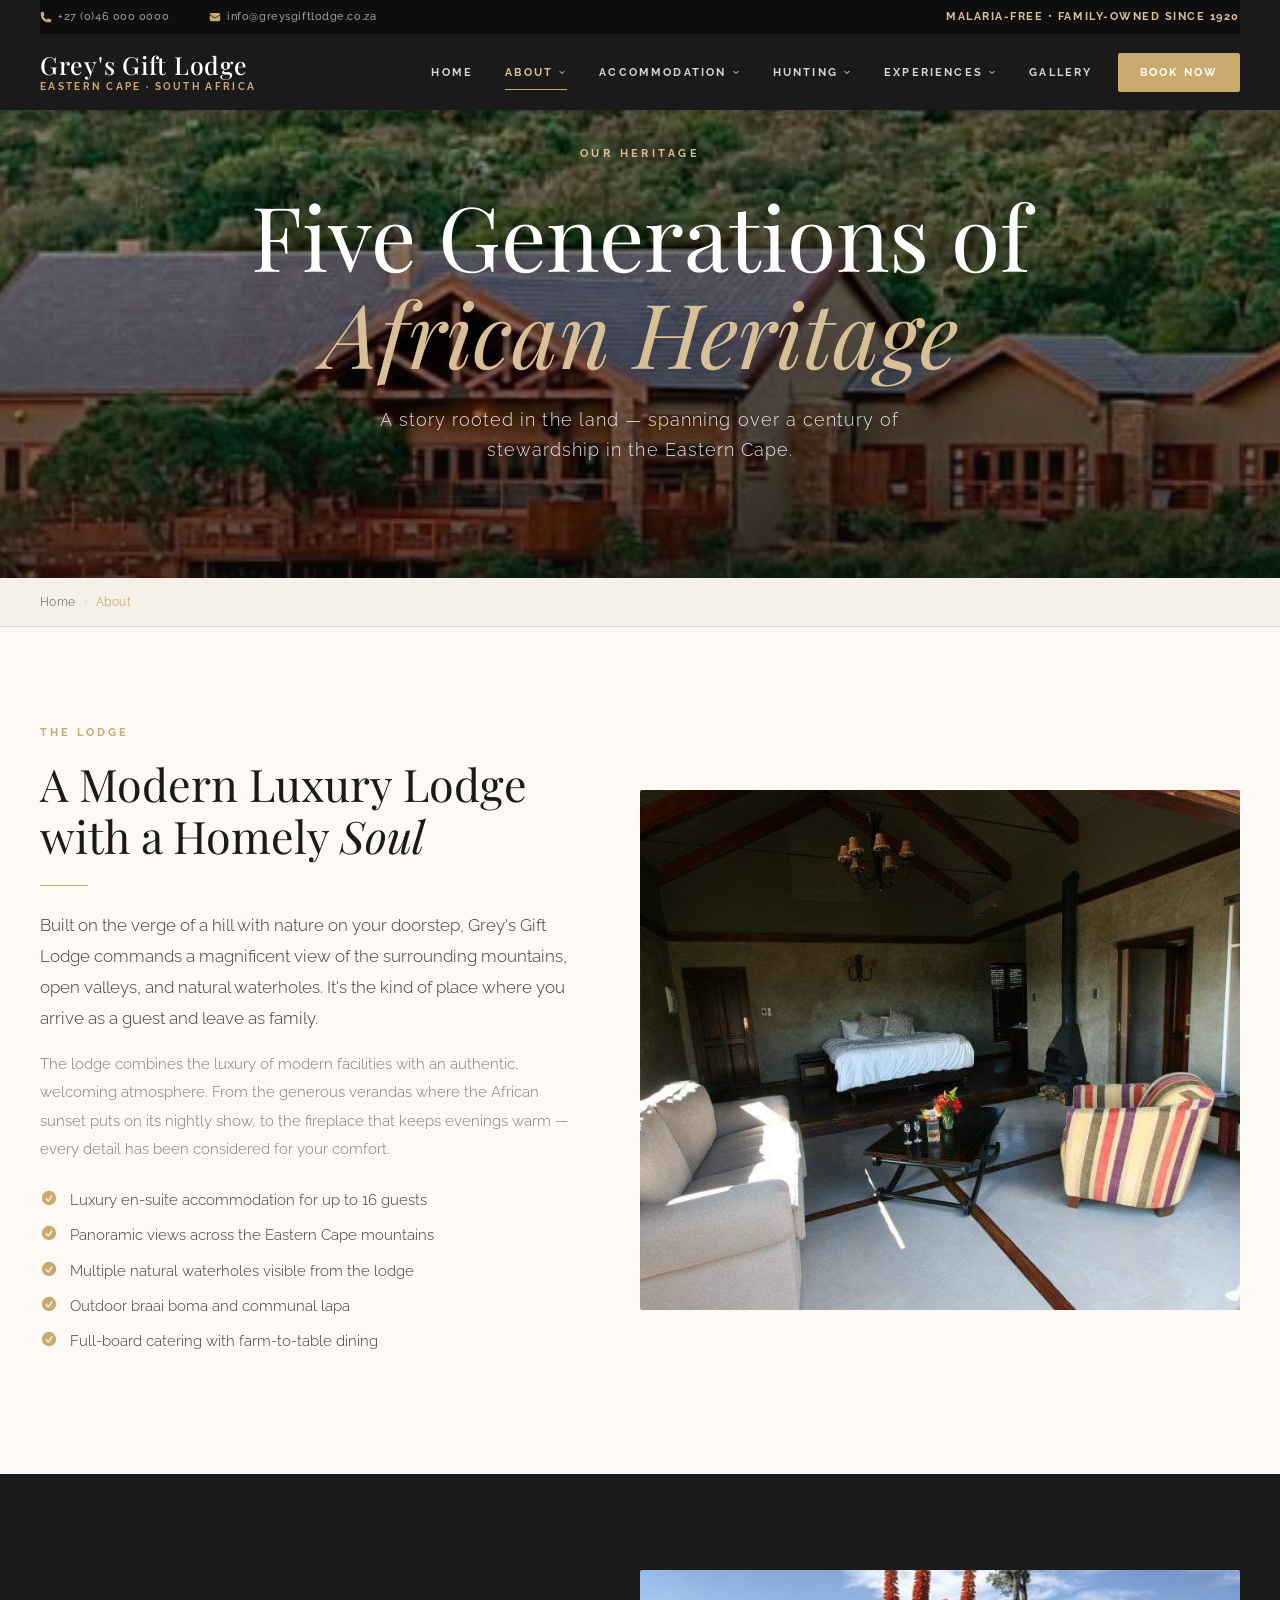
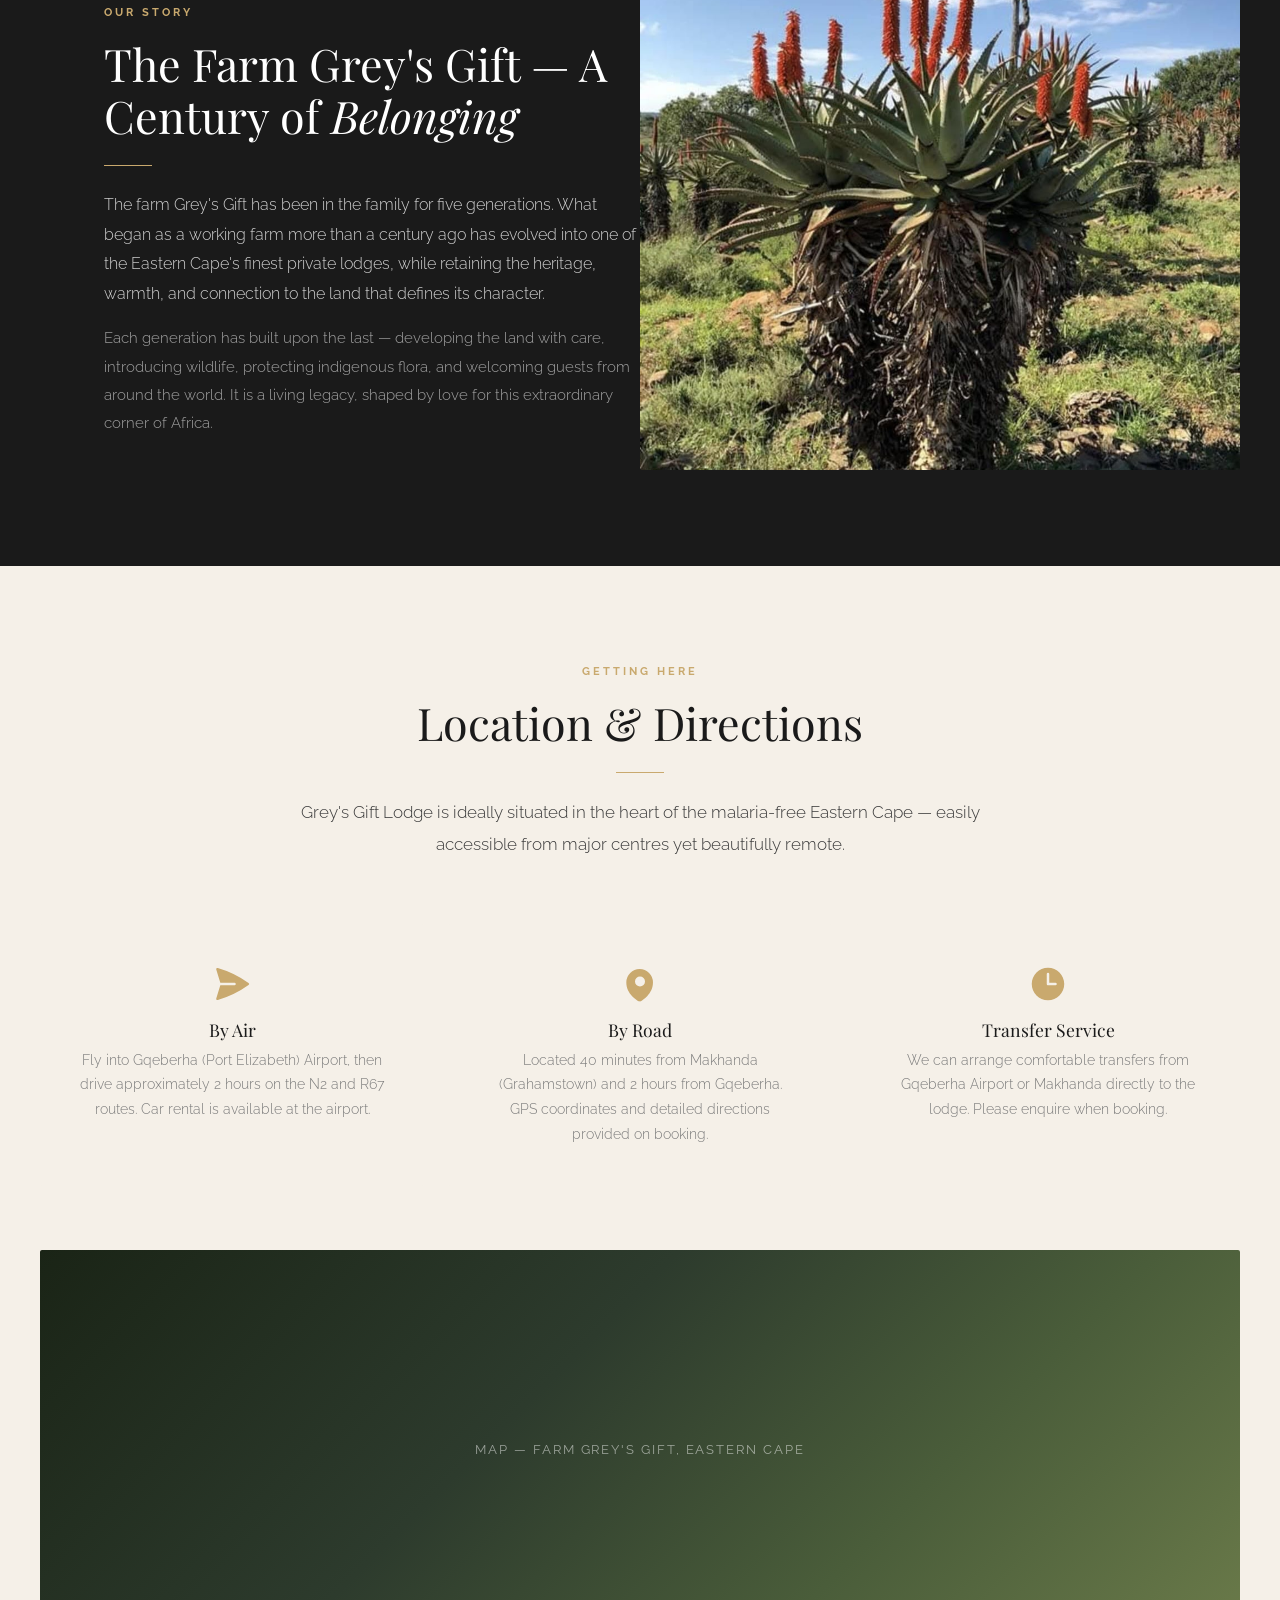
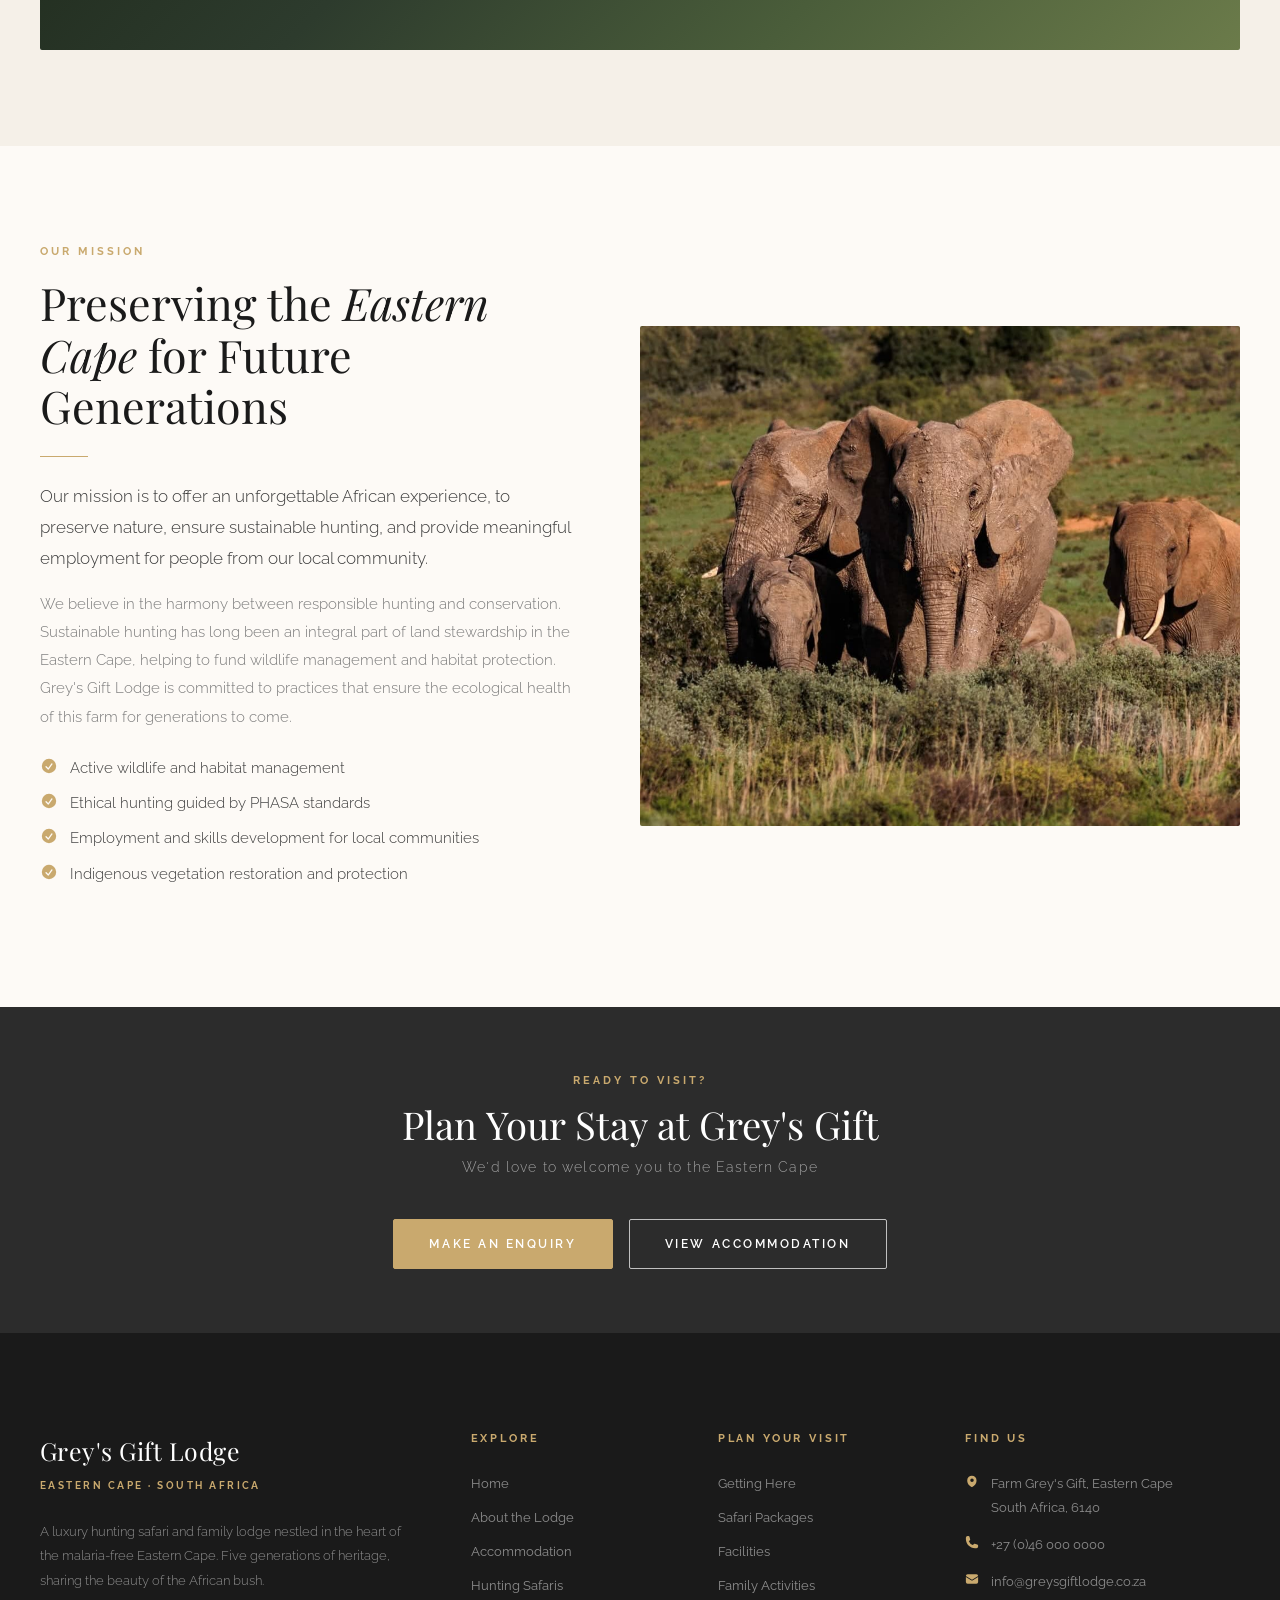
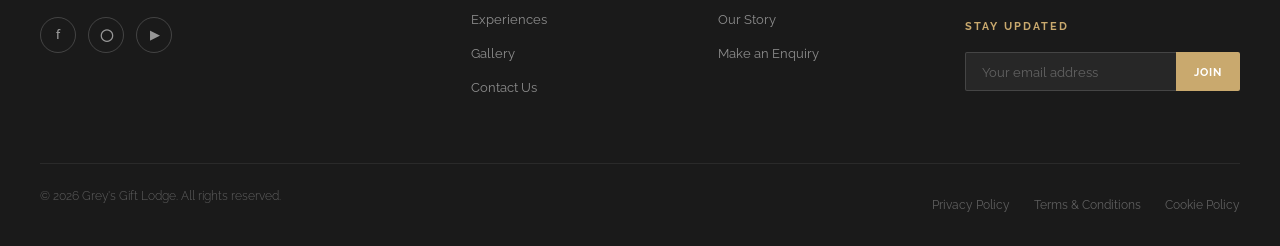
==== commit 8837cab1: "Added images, videos, and improved mobile experience" ====
--- a/about.html
+++ b/about.html
@@ -89,6 +89,11 @@
 
   <div class="mobile-nav-backdrop" id="nav-backdrop" aria-hidden="true"></div>
   <nav class="mobile-nav" id="mobile-nav" aria-label="Mobile navigation">
+    <button class="mobile-nav__close" id="mobile-nav-close" aria-label="Close menu">
+      <svg xmlns="http://www.w3.org/2000/svg" viewBox="0 0 24 24" fill="currentColor" width="24" height="24">
+        <path d="M6.225 4.811a1 1 0 00-1.414 1.414L10.586 12 4.81 17.775a1 1 0 101.414 1.414L12 13.414l5.775 5.775a1 1 0 001.414-1.414L13.414 12l5.775-5.775a1 1 0 00-1.414-1.414L12 10.586 6.225 4.81z"/>
+      </svg>
+    </button>
     <div class="mobile-nav__item"><div class="mobile-nav__row"><a href="index.html" class="mobile-nav__link">Home</a></div></div>
     <div class="mobile-nav__item">
       <div class="mobile-nav__row"><a href="about.html" class="mobile-nav__link">About</a><button class="mobile-nav__expand" aria-label="Expand">+</button></div>
--- a/css/style.css
+++ b/css/style.css
@@ -1,6 +1,5 @@
 /* ============================================================
    GREY'S GIFT LODGE — Main Stylesheet
-   Aesthetic inspired by Shamwari Private Game Reserve
    ============================================================ */
 
 @import url('https://fonts.googleapis.com/css2?family=Playfair+Display:ital,wght@0,400;0,500;0,600;0,700;1,400;1,500&family=Raleway:wght@300;400;500;600;700&display=swap');
@@ -250,6 +249,16 @@
   transition: transform 6s ease;
 }
 
+.hero__video {
+  position: absolute;
+  top: 0;
+  left: 0;
+  width: 100%;
+  height: 100%;
+  object-fit: cover;
+  z-index: 0;
+}
+
 .hero:hover .hero__bg { transform: scale(1.02); }
 
 .hero__overlay {
@@ -269,7 +278,7 @@
   z-index: 2;
   text-align: center;
   color: #fff;
-  padding: var(--space-xl) var(--space-lg);
+  padding: var(--space-xl) var(--space-lg) 7rem;
   max-width: 960px;
 }
 
@@ -318,11 +327,11 @@
 
 .hero__scroll {
   position: absolute;
-  bottom: 2.5rem;
+  bottom: 1.5rem;
   left: 50%;
   transform: translateX(-50%);
-  z-index: 2;
-  display: flex;
+  z-index: 1;
+  display: none;
   flex-direction: column;
   align-items: center;
   gap: 0.6rem;
@@ -345,64 +354,63 @@
   50% { opacity: 0.9; }
 }
 
-/* ── Hero Backgrounds — Picsum Photos (free, seeded, consistent) */
 .hero-home .hero__bg {
-  background-image: url('https://picsum.photos/seed/gg-home/1920/1080');
+  /* Video background - fallback color shown during load */
   background-color: #2D3B2D;
 }
 .hero-about .hero__bg {
-  background-image: url('https://picsum.photos/seed/gg-about/1920/1080');
+  background-image: url('../img/IMG-08.jpg');
   background-color: #2D3B2D;
 }
 .hero-accommodation .hero__bg {
-  background-image: url('https://picsum.photos/seed/gg-rooms/1920/1080');
+  background-image: url('../img/IMG-09.jpg');
   background-color: #4A3728;
 }
 .hero-hunting .hero__bg {
-  background-image: url('https://picsum.photos/seed/gg-hunt/1920/1080');
+  background-image: url('../img/IMG-24.jpg');
   background-color: #3B2A18;
 }
 .hero-experiences .hero__bg {
-  background-image: url('https://picsum.photos/seed/gg-exp/1920/1080');
+  background-image: url('../img/IMG-13.jpg');
   background-color: #2A4020;
 }
 .hero-gallery .hero__bg {
-  background-image: url('https://picsum.photos/seed/gg-gallery/1920/1080');
+  background-image: url('../img/IMG-17.jpg');
   background-color: #402C1A;
 }
 .hero-contact .hero__bg {
-  background-image: url('https://picsum.photos/seed/gg-contact/1920/1080');
+  background-image: url('../img/IMG-28.jpg');
   background-color: #2D3B2D;
 }
 
-/* ── Image Placeholder Utility — Picsum Photos ──────────────── */
+
 .img-ph {
   width: 100%; height: 100%;
-  background-image: url('https://picsum.photos/seed/gg-ph1/800/600');
+  background-image: url('../img/IMG-32.jpg');
   background-size: cover;
   background-position: center;
   background-color: #4A5D3A;
 }
 .img-ph--brown {
-  background-image: url('https://picsum.photos/seed/gg-ph2/800/600');
+  background-image: url('../img/IMG-04.jpg');
   background-size: cover;
   background-position: center;
   background-color: #4A3728;
 }
 .img-ph--warm {
-  background-image: url('https://picsum.photos/seed/gg-ph3/800/600');
+  background-image: url('../img/IMG-33.jpg');
   background-size: cover;
   background-position: center;
   background-color: #6B5030;
 }
 .img-ph--dark {
-  background-image: url('https://picsum.photos/seed/gg-ph4/800/600');
+  background-image: url('../img/IMG-35.jpg');
   background-size: cover;
   background-position: center;
   background-color: #2C2C2C;
 }
 .img-ph--dawn {
-  background-image: url('https://picsum.photos/seed/gg-ph5/800/600');
+  background-image: url('../img/IMG-01.jpg');
   background-size: cover;
   background-position: center;
   background-color: #7A4820;
@@ -784,13 +792,15 @@
   overflow: hidden;
   position: relative;
   cursor: pointer;
+  transition: opacity 0.3s ease;
 }
 
 .gallery-item--wide { grid-column: span 2; }
 .gallery-item--tall { grid-row: span 2; }
 
 .gallery-item .img-ph,
-.gallery-item img {
+.gallery-item img,
+.gallery-item video {
   width: 100%;
   height: 280px;
   object-fit: cover;
@@ -799,10 +809,12 @@
 }
 
 .gallery-item--tall .img-ph,
-.gallery-item--tall img { height: 565px; }
+.gallery-item--tall img,
+.gallery-item--tall video { height: 565px; }
 
 .gallery-item:hover .img-ph,
-.gallery-item:hover img { transform: scale(1.06); }
+.gallery-item:hover img,
+.gallery-item:hover video { transform: scale(1.06); }
 
 .gallery-item__overlay {
   position: absolute;
@@ -812,6 +824,7 @@
   display: flex;
   align-items: center;
   justify-content: center;
+  pointer-events: none;
 }
 
 .gallery-item:hover .gallery-item__overlay { background: rgba(0,0,0,0.28); }
@@ -1120,6 +1133,8 @@
   .info-cards { grid-template-columns: 1fr; }
   .form-grid { grid-template-columns: 1fr; }
   .form-group--full { grid-column: 1; }
+
+  .hero__scroll { display: flex; }
 }
 
 @media (max-width: 600px) {
@@ -1145,7 +1160,8 @@
   .gallery-grid { grid-template-columns: 1fr; }
   .gallery-item--wide, .gallery-item--tall { grid-column: span 1; grid-row: span 1; }
   .gallery-item--tall .img-ph,
-  .gallery-item--tall img { height: 280px; }
+  .gallery-item--tall img,
+  .gallery-item--tall video { height: 280px; }
 
   .hero__actions { flex-direction: column; align-items: center; }
 
--- a/css/navigation.css
+++ b/css/navigation.css
@@ -280,6 +280,36 @@
 
 .mobile-nav.is-open { transform: translateX(0); }
 
+.mobile-nav__close {
+  position: absolute;
+  top: 1.5rem;
+  right: 1.5rem;
+  width: 40px;
+  height: 40px;
+  display: flex;
+  align-items: center;
+  justify-content: center;
+  background: rgba(255,255,255,0.05);
+  border: 1px solid rgba(255,255,255,0.1);
+  border-radius: 50%;
+  color: rgba(255,255,255,0.7);
+  cursor: pointer;
+  transition: all 0.2s ease;
+  z-index: 10;
+}
+
+.mobile-nav__close:hover {
+  background: rgba(255,255,255,0.1);
+  border-color: var(--color-gold);
+  color: var(--color-gold);
+  transform: rotate(90deg);
+}
+
+.mobile-nav__close svg {
+  width: 20px;
+  height: 20px;
+}
+
 .mobile-nav__item {
   border-bottom: 1px solid rgba(255,255,255,0.07);
 }
